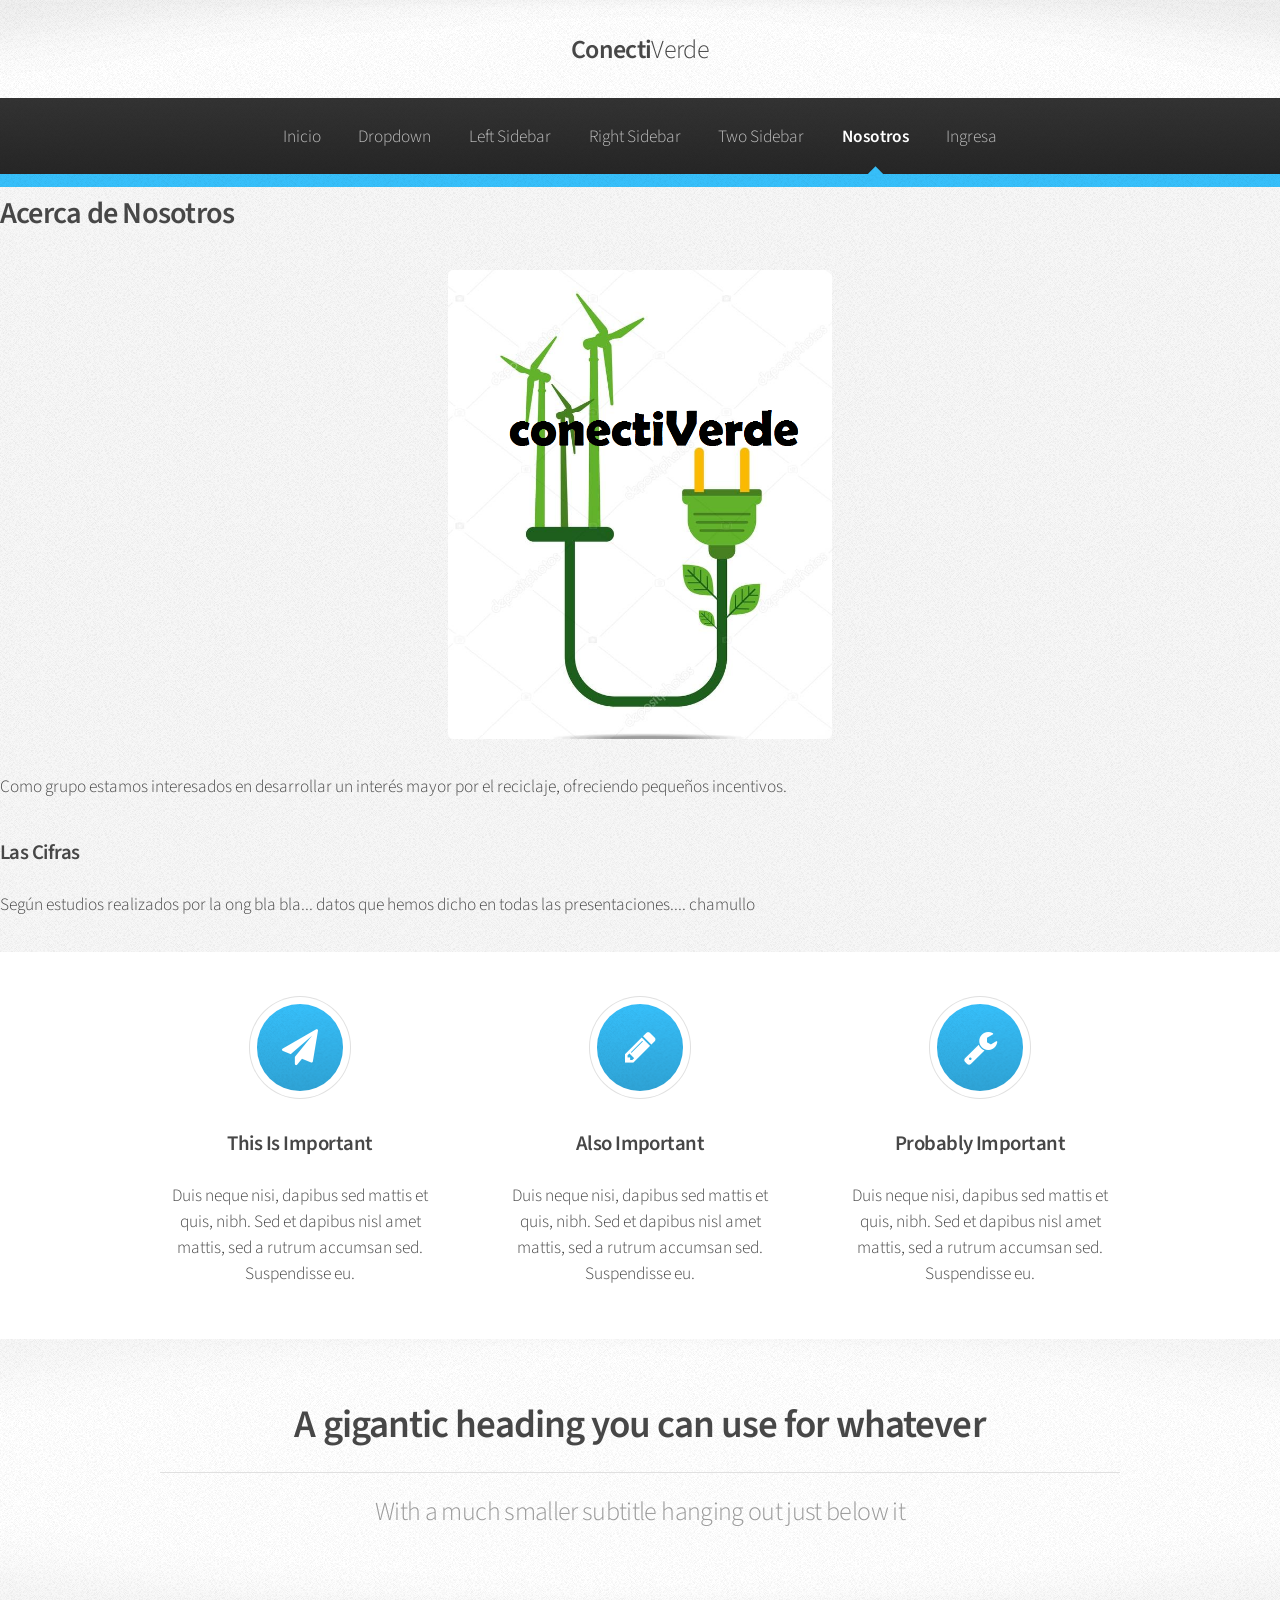
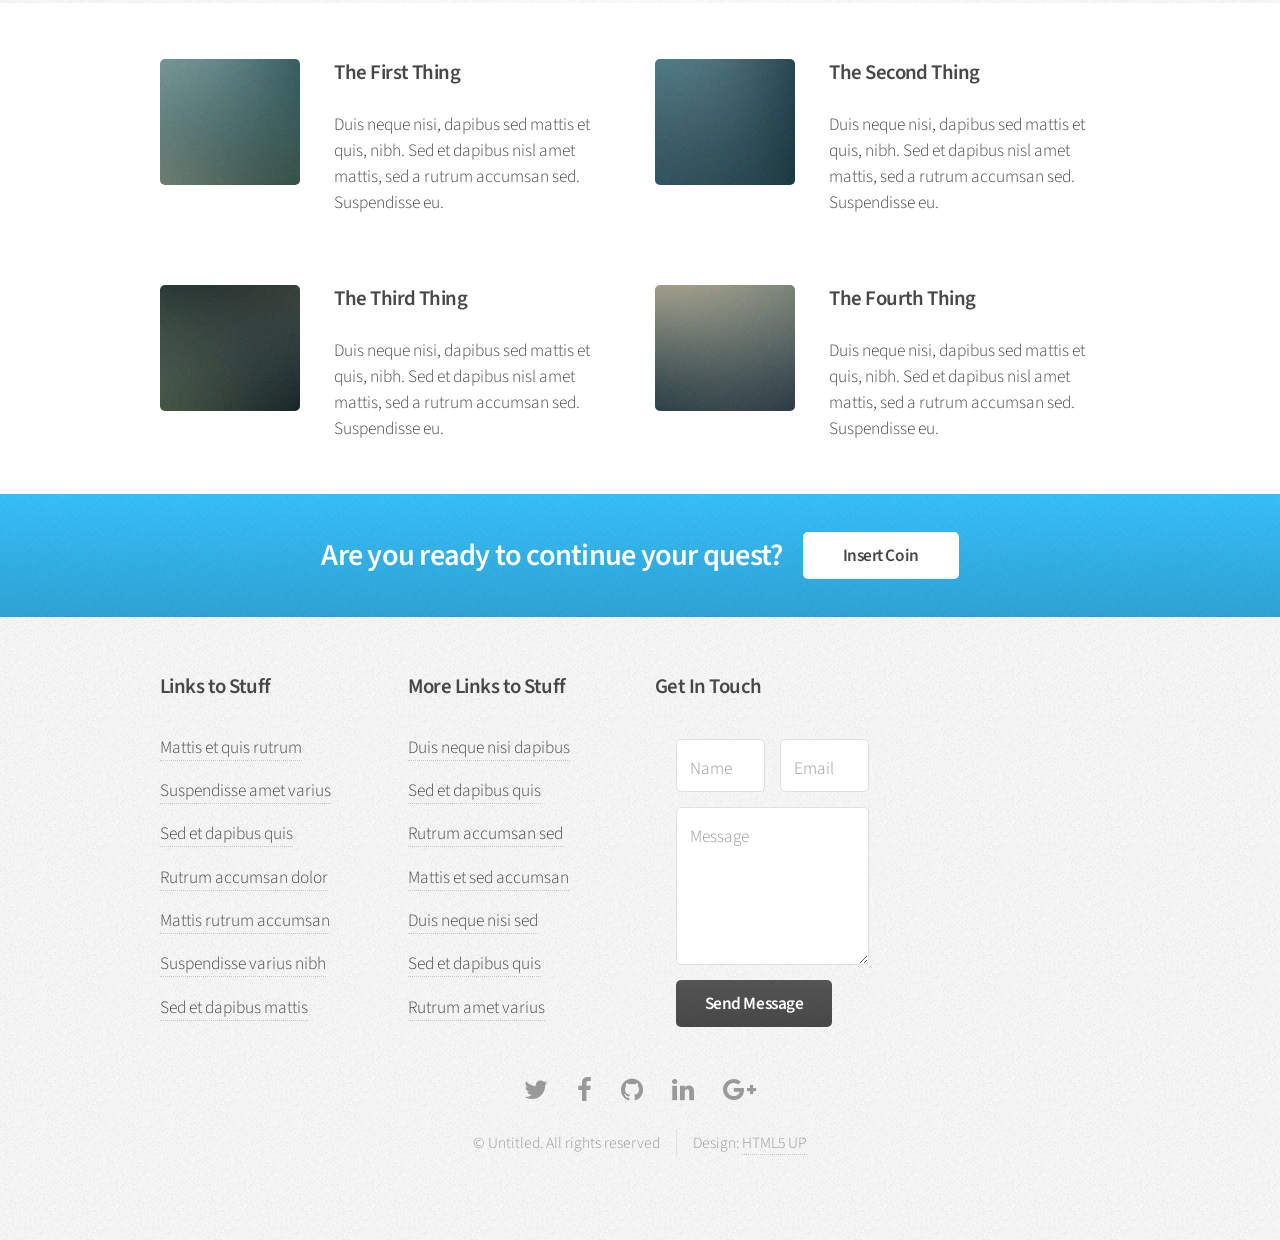
==== nosotros.html @ 7b594eb7 "pagina nosotros se creo pagina nosotros, falta llenar con algo de chamullo" ====
<!DOCTYPE HTML>
<!--
	Arcana by HTML5 UP
	html5up.net | @ajlkn
	Free for personal and commercial use under the CCA 3.0 license (html5up.net/license)
-->
<html>
	<head>
		<title>ConectiVerde</title>
		<meta charset="utf-8" />
		<meta name="viewport" content="width=device-width, initial-scale=1" />
		<!--[if lte IE 8]><script src="assets/js/ie/html5shiv.js"></script><![endif]-->
		<link rel="stylesheet" href="assets/css/main.css" />
		<!--[if lte IE 8]><link rel="stylesheet" href="assets/css/ie8.css" /><![endif]-->
		<!--[if lte IE 9]><link rel="stylesheet" href="assets/css/ie9.css" /><![endif]-->
	</head>
	<body>
		<div id="page-wrapper">

			<!-- Header -->
				<div id="header">

					<!-- Logo -->
						<h1><a href="index.html" id="logo">Conecti<em>Verde</em></a></h1>

					<!-- Nav -->
						<nav id="nav">
							<ul>
								<li><a href="index.html">Inicio</a></li>
								<li>
									<a href="#">Dropdown</a>
									<ul>
										<li><a href="#">Lorem dolor</a></li>
										<li><a href="#">Magna phasellus</a></li>
										<li><a href="#">Etiam sed tempus</a></li>
										<li>
											<a href="#">Submenu</a>
											<ul>
												<li><a href="#">Lorem dolor</a></li>
												<li><a href="#">Phasellus magna</a></li>
												<li><a href="#">Magna phasellus</a></li>
												<li><a href="#">Etiam nisl</a></li>
												<li><a href="#">Veroeros feugiat</a></li>
											</ul>
										</li>
										<li><a href="#">Veroeros feugiat</a></li>
									</ul>
								</li>
								<li><a href="left-sidebar.html">Left Sidebar</a></li>
								<li><a href="right-sidebar.html">Right Sidebar</a></li>
								<li><a href="two-sidebar.html">Two Sidebar</a></li>
								<li class="current"><a href="nosotros.html">Nosotros</a></li>
								<li><a href="registro_usuario.html">Ingresa</a></li>
							</ul>
						</nav>

				</div>




			<article>
					<header>
						<h2>Acerca de Nosotros</h2>
					</header>
					<center>
						<span class="image featured"><img src="images/conect.png" alt="" style="width:30%;height:30%;" /></span>
				  </center>
					<p>Como grupo estamos interesados en desarrollar un interés mayor por el
					reciclaje, ofreciendo pequeños incentivos.</p>

					<h3>Las Cifras</h3>
					<p>Según estudios realizados por la ong bla bla... datos que hemos dicho en todas las
					presentaciones.... chamullo</p>


				</article>




			<!-- Highlights -->
				<section class="wrapper style1">
					<div class="container">
						<div class="row 200%">
							<section class="4u 12u(narrower)">
								<div class="box highlight">
									<i class="icon major fa-paper-plane"></i>
									<h3>This Is Important</h3>
									<p>Duis neque nisi, dapibus sed mattis et quis, nibh. Sed et dapibus nisl amet mattis, sed a rutrum accumsan sed. Suspendisse eu.</p>
								</div>
							</section>
							<section class="4u 12u(narrower)">
								<div class="box highlight">
									<i class="icon major fa-pencil"></i>
									<h3>Also Important</h3>
									<p>Duis neque nisi, dapibus sed mattis et quis, nibh. Sed et dapibus nisl amet mattis, sed a rutrum accumsan sed. Suspendisse eu.</p>
								</div>
							</section>
							<section class="4u 12u(narrower)">
								<div class="box highlight">
									<i class="icon major fa-wrench"></i>
									<h3>Probably Important</h3>
									<p>Duis neque nisi, dapibus sed mattis et quis, nibh. Sed et dapibus nisl amet mattis, sed a rutrum accumsan sed. Suspendisse eu.</p>
								</div>
							</section>
						</div>
					</div>
				</section>

			<!-- Gigantic Heading -->
				<section class="wrapper style2">
					<div class="container">
						<header class="major">
							<h2>A gigantic heading you can use for whatever</h2>
							<p>With a much smaller subtitle hanging out just below it</p>
						</header>
					</div>
				</section>

			<!-- Posts -->
				<section class="wrapper style1">
					<div class="container">
						<div class="row">
							<section class="6u 12u(narrower)">
								<div class="box post">
									<a href="#" class="image left"><img src="images/pic01.jpg" alt="" /></a>
									<div class="inner">
										<h3>The First Thing</h3>
										<p>Duis neque nisi, dapibus sed mattis et quis, nibh. Sed et dapibus nisl amet mattis, sed a rutrum accumsan sed. Suspendisse eu.</p>
									</div>
								</div>
							</section>
							<section class="6u 12u(narrower)">
								<div class="box post">
									<a href="#" class="image left"><img src="images/pic02.jpg" alt="" /></a>
									<div class="inner">
										<h3>The Second Thing</h3>
										<p>Duis neque nisi, dapibus sed mattis et quis, nibh. Sed et dapibus nisl amet mattis, sed a rutrum accumsan sed. Suspendisse eu.</p>
									</div>
								</div>
							</section>
						</div>
						<div class="row">
							<section class="6u 12u(narrower)">
								<div class="box post">
									<a href="#" class="image left"><img src="images/pic03.jpg" alt="" /></a>
									<div class="inner">
										<h3>The Third Thing</h3>
										<p>Duis neque nisi, dapibus sed mattis et quis, nibh. Sed et dapibus nisl amet mattis, sed a rutrum accumsan sed. Suspendisse eu.</p>
									</div>
								</div>
							</section>
							<section class="6u 12u(narrower)">
								<div class="box post">
									<a href="#" class="image left"><img src="images/pic04.jpg" alt="" /></a>
									<div class="inner">
										<h3>The Fourth Thing</h3>
										<p>Duis neque nisi, dapibus sed mattis et quis, nibh. Sed et dapibus nisl amet mattis, sed a rutrum accumsan sed. Suspendisse eu.</p>
									</div>
								</div>
							</section>
						</div>
					</div>
				</section>

			<!-- CTA -->
				<section id="cta" class="wrapper style3">
					<div class="container">
						<header>
							<h2>Are you ready to continue your quest?</h2>
							<a href="#" class="button">Insert Coin</a>
						</header>
					</div>
				</section>

			<!-- Footer -->
				<div id="footer">
					<div class="container">
						<div class="row">
							<section class="3u 6u(narrower) 12u$(mobilep)">
								<h3>Links to Stuff</h3>
								<ul class="links">
									<li><a href="#">Mattis et quis rutrum</a></li>
									<li><a href="#">Suspendisse amet varius</a></li>
									<li><a href="#">Sed et dapibus quis</a></li>
									<li><a href="#">Rutrum accumsan dolor</a></li>
									<li><a href="#">Mattis rutrum accumsan</a></li>
									<li><a href="#">Suspendisse varius nibh</a></li>
									<li><a href="#">Sed et dapibus mattis</a></li>
								</ul>
							</section>
							<section class="3u 6u$(narrower) 12u$(mobilep)">
								<h3>More Links to Stuff</h3>
								<ul class="links">
									<li><a href="#">Duis neque nisi dapibus</a></li>
									<li><a href="#">Sed et dapibus quis</a></li>
									<li><a href="#">Rutrum accumsan sed</a></li>
									<li><a href="#">Mattis et sed accumsan</a></li>
									<li><a href="#">Duis neque nisi sed</a></li>
									<li><a href="#">Sed et dapibus quis</a></li>
									<li><a href="#">Rutrum amet varius</a></li>
								</ul>
							</section>
							<section class="6u 12u(narrower)">
								<h3>Get In Touch</h3>
								<form>
									<div class="row 50%">
										<div class="6u 12u(mobilep)">
											<input type="text" name="name" id="name" placeholder="Name" />
										</div>
										<div class="6u 12u(mobilep)">
											<input type="email" name="email" id="email" placeholder="Email" />
										</div>
									</div>
									<div class="row 50%">
										<div class="12u">
											<textarea name="message" id="message" placeholder="Message" rows="5"></textarea>
										</div>
									</div>
									<div class="row 50%">
										<div class="12u">
											<ul class="actions">
												<li><input type="submit" class="button alt" value="Send Message" /></li>
											</ul>
										</div>
									</div>
								</form>
							</section>
						</div>
					</div>

					<!-- Icons -->
						<ul class="icons">
							<li><a href="#" class="icon fa-twitter"><span class="label">Twitter</span></a></li>
							<li><a href="#" class="icon fa-facebook"><span class="label">Facebook</span></a></li>
							<li><a href="#" class="icon fa-github"><span class="label">GitHub</span></a></li>
							<li><a href="#" class="icon fa-linkedin"><span class="label">LinkedIn</span></a></li>
							<li><a href="#" class="icon fa-google-plus"><span class="label">Google+</span></a></li>
						</ul>

					<!-- Copyright -->
						<div class="copyright">
							<ul class="menu">
								<li>&copy; Untitled. All rights reserved</li><li>Design: <a href="http://html5up.net">HTML5 UP</a></li>
							</ul>
						</div>

				</div>

		</div>

		<!-- Scripts -->
			<script src="assets/js/jquery.min.js"></script>
			<script src="assets/js/jquery.dropotron.min.js"></script>
			<script src="assets/js/skel.min.js"></script>
			<script src="assets/js/util.js"></script>
			<!--[if lte IE 8]><script src="assets/js/ie/respond.min.js"></script><![endif]-->
			<script src="assets/js/main.js"></script>

	</body>
</html>
---- assets/css/main.css ----
@import url("font-awesome.min.css");
@import url("https://fonts.googleapis.com/css?family=Source+Sans+Pro:300,300italic,600,600italic");

/*
	Arcana by HTML5 UP
	html5up.net | @ajlkn
	Free for personal and commercial use under the CCA 3.0 license (html5up.net/license)
*/

/* Reset */

	html, body, div, span, applet, object, iframe, h1, h2, h3, h4, h5, h6, p, blockquote, pre, a, abbr, acronym, address, big, cite, code, del, dfn, em, img, ins, kbd, q, s, samp, small, strike, strong, sub, sup, tt, var, b, u, i, center, dl, dt, dd, ol, ul, li, fieldset, label, legend, table, caption, tbody, tfoot, thead, tr, th, td, article, aside, canvas, details, embed, figure, figcaption, footer, header, hgroup, menu, nav, output, ruby, section, summary, time, mark, audio, video {
		margin: 0;
		padding: 0;
		border: 0;
		font-size: 100%;
		font: inherit;
		vertical-align: baseline;
	}

	form{
		margin: 1px;
		padding: 12px 20px;
		width: 50%;
		display: inline-block;
		font-size: 18px;

		vertical-align: middle;


	}

	article, aside, details, figcaption, figure, footer, header, hgroup, menu, nav, section {
		display: block;
	}

	body {
		line-height: 1;
	}

	ol, ul {
		list-style: none;
	}

	blockquote, q {
		quotes: none;
	}

	blockquote:before, blockquote:after, q:before, q:after {
		content: '';
		content: none;
	}

	table {
		border-collapse: collapse;
		border-spacing: 0;
	}

	body {
		-webkit-text-size-adjust: none;
	}

/* Box Model */

	*, *:before, *:after {
		-moz-box-sizing: border-box;
		-webkit-box-sizing: border-box;
		box-sizing: border-box;
	}

/* Containers */

	.container {
		margin-left: auto;
		margin-right: auto;
	}

	.container.\31 25\25 {
		width: 100%;
		max-width: 1750px;
		min-width: 1400px;
	}

	.container.\37 5\25 {
		width: 1050px;
	}

	.container.\35 0\25 {
		width: 700px;
	}

	.container.\32 5\25 {
		width: 350px;
	}

	.container {
		width: 1400px;
	}

	@media screen and (max-width: 1680px) {

		.container.\31 25\25 {
			width: 100%;
			max-width: 1500px;
			min-width: 1200px;
		}

		.container.\37 5\25 {
			width: 900px;
		}

		.container.\35 0\25 {
			width: 600px;
		}

		.container.\32 5\25 {
			width: 300px;
		}

		.container {
			width: 1200px;
		}

	}

	@media screen and (max-width: 1280px) {

		.container.\31 25\25 {
			width: 100%;
			max-width: 1200px;
			min-width: 960px;
		}

		.container.\37 5\25 {
			width: 720px;
		}

		.container.\35 0\25 {
			width: 480px;
		}

		.container.\32 5\25 {
			width: 240px;
		}

		.container {
			width: 960px;
		}

	}

	@media screen and (max-width: 980px) {

		.container.\31 25\25 {
			width: 100%;
			max-width: 118.75%;
			min-width: 95%;
		}

		.container.\37 5\25 {
			width: 71.25%;
		}

		.container.\35 0\25 {
			width: 47.5%;
		}

		.container.\32 5\25 {
			width: 23.75%;
		}

		.container {
			width: 95%;
		}

	}

	@media screen and (max-width: 840px) {

		.container.\31 25\25 {
			width: 100%;
			max-width: 118.75%;
			min-width: 95%;
		}

		.container.\37 5\25 {
			width: 71.25%;
		}

		.container.\35 0\25 {
			width: 47.5%;
		}

		.container.\32 5\25 {
			width: 23.75%;
		}

		.container {
			width: 95% !important;
		}

	}

	@media screen and (max-width: 736px) {

		.container.\31 25\25 {
			width: 100%;
			max-width: 112.5%;
			min-width: 90%;
		}

		.container.\37 5\25 {
			width: 67.5%;
		}

		.container.\35 0\25 {
			width: 45%;
		}

		.container.\32 5\25 {
			width: 22.5%;
		}

		.container {
			width: 90% !important;
		}

	}

	@media screen and (max-width: 480px) {

		.container.\31 25\25 {
			width: 100%;
			max-width: 125%;
			min-width: 100%;
		}

		.container.\37 5\25 {
			width: 75%;
		}

		.container.\35 0\25 {
			width: 50%;
		}

		.container.\32 5\25 {
			width: 25%;
		}

		.container {
			width: 100% !important;
		}

	}

/* Grid */

	.row {
		border-bottom: solid 1px transparent;
		-moz-box-sizing: border-box;
		-webkit-box-sizing: border-box;
		box-sizing: border-box;
	}

	.row > * {
		float: left;
		-moz-box-sizing: border-box;
		-webkit-box-sizing: border-box;
		box-sizing: border-box;
	}

	.row:after, .row:before {
		content: '';
		display: block;
		clear: both;
		height: 0;
	}

	.row.uniform > * > :first-child {
		margin-top: 0;
	}

	.row.uniform > * > :last-child {
		margin-bottom: 0;
	}

	.row.\30 \25 > * {
		padding: 0px 0 0 0px;
	}

	.row.\30 \25 {
		margin: 0px 0 -1px 0px;
	}

	.row.uniform.\30 \25 > * {
		padding: 0px 0 0 0px;
	}

	.row.uniform.\30 \25 {
		margin: 0px 0 -1px 0px;
	}

	.row > * {
		padding: 50px 0 0 50px;
	}

	.row {
		margin: -50px 0 -1px -50px;
	}

	.row.uniform > * {
		padding: 50px 0 0 50px;
	}

	.row.uniform {
		margin: -50px 0 -1px -50px;
	}

	.row.\32 00\25 > * {
		padding: 100px 0 0 100px;
	}

	.row.\32 00\25 {
		margin: -100px 0 -1px -100px;
	}

	.row.uniform.\32 00\25 > * {
		padding: 100px 0 0 100px;
	}

	.row.uniform.\32 00\25 {
		margin: -100px 0 -1px -100px;
	}

	.row.\31 50\25 > * {
		padding: 75px 0 0 75px;
	}

	.row.\31 50\25 {
		margin: -75px 0 -1px -75px;
	}

	.row.uniform.\31 50\25 > * {
		padding: 75px 0 0 75px;
	}

	.row.uniform.\31 50\25 {
		margin: -75px 0 -1px -75px;
	}

	.row.\35 0\25 > * {
		padding: 25px 0 0 25px;
	}

	.row.\35 0\25 {
		margin: -25px 0 -1px -25px;
	}

	.row.uniform.\35 0\25 > * {
		padding: 25px 0 0 25px;
	}

	.row.uniform.\35 0\25 {
		margin: -25px 0 -1px -25px;
	}

	.row.\32 5\25 > * {
		padding: 12.5px 0 0 12.5px;
	}

	.row.\32 5\25 {
		margin: -12.5px 0 -1px -12.5px;
	}

	.row.uniform.\32 5\25 > * {
		padding: 12.5px 0 0 12.5px;
	}

	.row.uniform.\32 5\25 {
		margin: -12.5px 0 -1px -12.5px;
	}

	.\31 2u, .\31 2u\24 {
		width: 100%;
		clear: none;
		margin-left: 0;
	}

	.\31 1u, .\31 1u\24 {
		width: 91.6666666667%;
		clear: none;
		margin-left: 0;
	}

	.\31 0u, .\31 0u\24 {
		width: 83.3333333333%;
		clear: none;
		margin-left: 0;
	}

	.\39 u, .\39 u\24 {
		width: 75%;
		clear: none;
		margin-left: 0;
	}

	.\38 u, .\38 u\24 {
		width: 66.6666666667%;
		clear: none;
		margin-left: 0;
	}

	.\37 u, .\37 u\24 {
		width: 58.3333333333%;
		clear: none;
		margin-left: 0;
	}

	.\36 u, .\36 u\24 {
		width: 50%;
		clear: none;
		margin-left: 0;
	}

	.\35 u, .\35 u\24 {
		width: 41.6666666667%;
		clear: none;
		margin-left: 0;
	}

	.\34 u, .\34 u\24 {
		width: 33.3333333333%;
		clear: none;
		margin-left: 0;
	}

	.\33 u, .\33 u\24 {
		width: 25%;
		clear: none;
		margin-left: 0;
	}

	.\32 u, .\32 u\24 {
		width: 16.6666666667%;
		clear: none;
		margin-left: 0;
	}

	.\31 u, .\31 u\24 {
		width: 8.3333333333%;
		clear: none;
		margin-left: 0;
	}

	.\31 2u\24 + *,
	.\31 1u\24 + *,
	.\31 0u\24 + *,
	.\39 u\24 + *,
	.\38 u\24 + *,
	.\37 u\24 + *,
	.\36 u\24 + *,
	.\35 u\24 + *,
	.\34 u\24 + *,
	.\33 u\24 + *,
	.\32 u\24 + *,
	.\31 u\24 + * {
		clear: left;
	}

	.\-11u {
		margin-left: 91.66667%;
	}

	.\-10u {
		margin-left: 83.33333%;
	}

	.\-9u {
		margin-left: 75%;
	}

	.\-8u {
		margin-left: 66.66667%;
	}

	.\-7u {
		margin-left: 58.33333%;
	}

	.\-6u {
		margin-left: 50%;
	}

	.\-5u {
		margin-left: 41.66667%;
	}

	.\-4u {
		margin-left: 33.33333%;
	}

	.\-3u {
		margin-left: 25%;
	}

	.\-2u {
		margin-left: 16.66667%;
	}

	.\-1u {
		margin-left: 8.33333%;
	}

	@media screen and (max-width: 1680px) {

		.row > * {
			padding: 40px 0 0 40px;
		}

		.row {
			margin: -40px 0 -1px -40px;
		}

		.row.uniform > * {
			padding: 40px 0 0 40px;
		}

		.row.uniform {
			margin: -40px 0 -1px -40px;
		}

		.row.\32 00\25 > * {
			padding: 80px 0 0 80px;
		}

		.row.\32 00\25 {
			margin: -80px 0 -1px -80px;
		}

		.row.uniform.\32 00\25 > * {
			padding: 80px 0 0 80px;
		}

		.row.uniform.\32 00\25 {
			margin: -80px 0 -1px -80px;
		}

		.row.\31 50\25 > * {
			padding: 60px 0 0 60px;
		}

		.row.\31 50\25 {
			margin: -60px 0 -1px -60px;
		}

		.row.uniform.\31 50\25 > * {
			padding: 60px 0 0 60px;
		}

		.row.uniform.\31 50\25 {
			margin: -60px 0 -1px -60px;
		}

		.row.\35 0\25 > * {
			padding: 20px 0 0 20px;
		}

		.row.\35 0\25 {
			margin: -20px 0 -1px -20px;
		}

		.row.uniform.\35 0\25 > * {
			padding: 20px 0 0 20px;
		}

		.row.uniform.\35 0\25 {
			margin: -20px 0 -1px -20px;
		}

		.row.\32 5\25 > * {
			padding: 10px 0 0 10px;
		}

		.row.\32 5\25 {
			margin: -10px 0 -1px -10px;
		}

		.row.uniform.\32 5\25 > * {
			padding: 10px 0 0 10px;
		}

		.row.uniform.\32 5\25 {
			margin: -10px 0 -1px -10px;
		}

		.\31 2u\28wide\29, .\31 2u\24\28wide\29 {
			width: 100%;
			clear: none;
			margin-left: 0;
		}

		.\31 1u\28wide\29, .\31 1u\24\28wide\29 {
			width: 91.6666666667%;
			clear: none;
			margin-left: 0;
		}

		.\31 0u\28wide\29, .\31 0u\24\28wide\29 {
			width: 83.3333333333%;
			clear: none;
			margin-left: 0;
		}

		.\39 u\28wide\29, .\39 u\24\28wide\29 {
			width: 75%;
			clear: none;
			margin-left: 0;
		}

		.\38 u\28wide\29, .\38 u\24\28wide\29 {
			width: 66.6666666667%;
			clear: none;
			margin-left: 0;
		}

		.\37 u\28wide\29, .\37 u\24\28wide\29 {
			width: 58.3333333333%;
			clear: none;
			margin-left: 0;
		}

		.\36 u\28wide\29, .\36 u\24\28wide\29 {
			width: 50%;
			clear: none;
			margin-left: 0;
		}

		.\35 u\28wide\29, .\35 u\24\28wide\29 {
			width: 41.6666666667%;
			clear: none;
			margin-left: 0;
		}

		.\34 u\28wide\29, .\34 u\24\28wide\29 {
			width: 33.3333333333%;
			clear: none;
			margin-left: 0;
		}

		.\33 u\28wide\29, .\33 u\24\28wide\29 {
			width: 25%;
			clear: none;
			margin-left: 0;
		}

		.\32 u\28wide\29, .\32 u\24\28wide\29 {
			width: 16.6666666667%;
			clear: none;
			margin-left: 0;
		}

		.\31 u\28wide\29, .\31 u\24\28wide\29 {
			width: 8.3333333333%;
			clear: none;
			margin-left: 0;
		}

		.\31 2u\24\28wide\29 + *,
		.\31 1u\24\28wide\29 + *,
		.\31 0u\24\28wide\29 + *,
		.\39 u\24\28wide\29 + *,
		.\38 u\24\28wide\29 + *,
		.\37 u\24\28wide\29 + *,
		.\36 u\24\28wide\29 + *,
		.\35 u\24\28wide\29 + *,
		.\34 u\24\28wide\29 + *,
		.\33 u\24\28wide\29 + *,
		.\32 u\24\28wide\29 + *,
		.\31 u\24\28wide\29 + * {
			clear: left;
		}

		.\-11u\28wide\29 {
			margin-left: 91.66667%;
		}

		.\-10u\28wide\29 {
			margin-left: 83.33333%;
		}

		.\-9u\28wide\29 {
			margin-left: 75%;
		}

		.\-8u\28wide\29 {
			margin-left: 66.66667%;
		}

		.\-7u\28wide\29 {
			margin-left: 58.33333%;
		}

		.\-6u\28wide\29 {
			margin-left: 50%;
		}

		.\-5u\28wide\29 {
			margin-left: 41.66667%;
		}

		.\-4u\28wide\29 {
			margin-left: 33.33333%;
		}

		.\-3u\28wide\29 {
			margin-left: 25%;
		}

		.\-2u\28wide\29 {
			margin-left: 16.66667%;
		}

		.\-1u\28wide\29 {
			margin-left: 8.33333%;
		}

	}

	@media screen and (max-width: 1280px) {

		.row > * {
			padding: 30px 0 0 30px;
		}

		.row {
			margin: -30px 0 -1px -30px;
		}

		.row.uniform > * {
			padding: 30px 0 0 30px;
		}

		.row.uniform {
			margin: -30px 0 -1px -30px;
		}

		.row.\32 00\25 > * {
			padding: 60px 0 0 60px;
		}

		.row.\32 00\25 {
			margin: -60px 0 -1px -60px;
		}

		.row.uniform.\32 00\25 > * {
			padding: 60px 0 0 60px;
		}

		.row.uniform.\32 00\25 {
			margin: -60px 0 -1px -60px;
		}

		.row.\31 50\25 > * {
			padding: 45px 0 0 45px;
		}

		.row.\31 50\25 {
			margin: -45px 0 -1px -45px;
		}

		.row.uniform.\31 50\25 > * {
			padding: 45px 0 0 45px;
		}

		.row.uniform.\31 50\25 {
			margin: -45px 0 -1px -45px;
		}

		.row.\35 0\25 > * {
			padding: 15px 0 0 15px;
		}

		.row.\35 0\25 {
			margin: -15px 0 -1px -15px;
		}

		.row.uniform.\35 0\25 > * {
			padding: 15px 0 0 15px;
		}

		.row.uniform.\35 0\25 {
			margin: -15px 0 -1px -15px;
		}

		.row.\32 5\25 > * {
			padding: 7.5px 0 0 7.5px;
		}

		.row.\32 5\25 {
			margin: -7.5px 0 -1px -7.5px;
		}

		.row.uniform.\32 5\25 > * {
			padding: 7.5px 0 0 7.5px;
		}

		.row.uniform.\32 5\25 {
			margin: -7.5px 0 -1px -7.5px;
		}

		.\31 2u\28normal\29, .\31 2u\24\28normal\29 {
			width: 100%;
			clear: none;
			margin-left: 0;
		}

		.\31 1u\28normal\29, .\31 1u\24\28normal\29 {
			width: 91.6666666667%;
			clear: none;
			margin-left: 0;
		}

		.\31 0u\28normal\29, .\31 0u\24\28normal\29 {
			width: 83.3333333333%;
			clear: none;
			margin-left: 0;
		}

		.\39 u\28normal\29, .\39 u\24\28normal\29 {
			width: 75%;
			clear: none;
			margin-left: 0;
		}

		.\38 u\28normal\29, .\38 u\24\28normal\29 {
			width: 66.6666666667%;
			clear: none;
			margin-left: 0;
		}

		.\37 u\28normal\29, .\37 u\24\28normal\29 {
			width: 58.3333333333%;
			clear: none;
			margin-left: 0;
		}

		.\36 u\28normal\29, .\36 u\24\28normal\29 {
			width: 50%;
			clear: none;
			margin-left: 0;
		}

		.\35 u\28normal\29, .\35 u\24\28normal\29 {
			width: 41.6666666667%;
			clear: none;
			margin-left: 0;
		}

		.\34 u\28normal\29, .\34 u\24\28normal\29 {
			width: 33.3333333333%;
			clear: none;
			margin-left: 0;
		}

		.\33 u\28normal\29, .\33 u\24\28normal\29 {
			width: 25%;
			clear: none;
			margin-left: 0;
		}

		.\32 u\28normal\29, .\32 u\24\28normal\29 {
			width: 16.6666666667%;
			clear: none;
			margin-left: 0;
		}

		.\31 u\28normal\29, .\31 u\24\28normal\29 {
			width: 8.3333333333%;
			clear: none;
			margin-left: 0;
		}

		.\31 2u\24\28normal\29 + *,
		.\31 1u\24\28normal\29 + *,
		.\31 0u\24\28normal\29 + *,
		.\39 u\24\28normal\29 + *,
		.\38 u\24\28normal\29 + *,
		.\37 u\24\28normal\29 + *,
		.\36 u\24\28normal\29 + *,
		.\35 u\24\28normal\29 + *,
		.\34 u\24\28normal\29 + *,
		.\33 u\24\28normal\29 + *,
		.\32 u\24\28normal\29 + *,
		.\31 u\24\28normal\29 + * {
			clear: left;
		}

		.\-11u\28normal\29 {
			margin-left: 91.66667%;
		}

		.\-10u\28normal\29 {
			margin-left: 83.33333%;
		}

		.\-9u\28normal\29 {
			margin-left: 75%;
		}

		.\-8u\28normal\29 {
			margin-left: 66.66667%;
		}

		.\-7u\28normal\29 {
			margin-left: 58.33333%;
		}

		.\-6u\28normal\29 {
			margin-left: 50%;
		}

		.\-5u\28normal\29 {
			margin-left: 41.66667%;
		}

		.\-4u\28normal\29 {
			margin-left: 33.33333%;
		}

		.\-3u\28normal\29 {
			margin-left: 25%;
		}

		.\-2u\28normal\29 {
			margin-left: 16.66667%;
		}

		.\-1u\28normal\29 {
			margin-left: 8.33333%;
		}

	}

	@media screen and (max-width: 980px) {

		.row > * {
			padding: 30px 0 0 30px;
		}

		.row {
			margin: -30px 0 -1px -30px;
		}

		.row.uniform > * {
			padding: 30px 0 0 30px;
		}

		.row.uniform {
			margin: -30px 0 -1px -30px;
		}

		.row.\32 00\25 > * {
			padding: 60px 0 0 60px;
		}

		.row.\32 00\25 {
			margin: -60px 0 -1px -60px;
		}

		.row.uniform.\32 00\25 > * {
			padding: 60px 0 0 60px;
		}

		.row.uniform.\32 00\25 {
			margin: -60px 0 -1px -60px;
		}

		.row.\31 50\25 > * {
			padding: 45px 0 0 45px;
		}

		.row.\31 50\25 {
			margin: -45px 0 -1px -45px;
		}

		.row.uniform.\31 50\25 > * {
			padding: 45px 0 0 45px;
		}

		.row.uniform.\31 50\25 {
			margin: -45px 0 -1px -45px;
		}

		.row.\35 0\25 > * {
			padding: 15px 0 0 15px;
		}

		.row.\35 0\25 {
			margin: -15px 0 -1px -15px;
		}

		.row.uniform.\35 0\25 > * {
			padding: 15px 0 0 15px;
		}

		.row.uniform.\35 0\25 {
			margin: -15px 0 -1px -15px;
		}

		.row.\32 5\25 > * {
			padding: 7.5px 0 0 7.5px;
		}

		.row.\32 5\25 {
			margin: -7.5px 0 -1px -7.5px;
		}

		.row.uniform.\32 5\25 > * {
			padding: 7.5px 0 0 7.5px;
		}

		.row.uniform.\32 5\25 {
			margin: -7.5px 0 -1px -7.5px;
		}

		.\31 2u\28narrow\29, .\31 2u\24\28narrow\29 {
			width: 100%;
			clear: none;
			margin-left: 0;
		}

		.\31 1u\28narrow\29, .\31 1u\24\28narrow\29 {
			width: 91.6666666667%;
			clear: none;
			margin-left: 0;
		}

		.\31 0u\28narrow\29, .\31 0u\24\28narrow\29 {
			width: 83.3333333333%;
			clear: none;
			margin-left: 0;
		}

		.\39 u\28narrow\29, .\39 u\24\28narrow\29 {
			width: 75%;
			clear: none;
			margin-left: 0;
		}

		.\38 u\28narrow\29, .\38 u\24\28narrow\29 {
			width: 66.6666666667%;
			clear: none;
			margin-left: 0;
		}

		.\37 u\28narrow\29, .\37 u\24\28narrow\29 {
			width: 58.3333333333%;
			clear: none;
			margin-left: 0;
		}

		.\36 u\28narrow\29, .\36 u\24\28narrow\29 {
			width: 50%;
			clear: none;
			margin-left: 0;
		}

		.\35 u\28narrow\29, .\35 u\24\28narrow\29 {
			width: 41.6666666667%;
			clear: none;
			margin-left: 0;
		}

		.\34 u\28narrow\29, .\34 u\24\28narrow\29 {
			width: 33.3333333333%;
			clear: none;
			margin-left: 0;
		}

		.\33 u\28narrow\29, .\33 u\24\28narrow\29 {
			width: 25%;
			clear: none;
			margin-left: 0;
		}

		.\32 u\28narrow\29, .\32 u\24\28narrow\29 {
			width: 16.6666666667%;
			clear: none;
			margin-left: 0;
		}

		.\31 u\28narrow\29, .\31 u\24\28narrow\29 {
			width: 8.3333333333%;
			clear: none;
			margin-left: 0;
		}

		.\31 2u\24\28narrow\29 + *,
		.\31 1u\24\28narrow\29 + *,
		.\31 0u\24\28narrow\29 + *,
		.\39 u\24\28narrow\29 + *,
		.\38 u\24\28narrow\29 + *,
		.\37 u\24\28narrow\29 + *,
		.\36 u\24\28narrow\29 + *,
		.\35 u\24\28narrow\29 + *,
		.\34 u\24\28narrow\29 + *,
		.\33 u\24\28narrow\29 + *,
		.\32 u\24\28narrow\29 + *,
		.\31 u\24\28narrow\29 + * {
			clear: left;
		}

		.\-11u\28narrow\29 {
			margin-left: 91.66667%;
		}

		.\-10u\28narrow\29 {
			margin-left: 83.33333%;
		}

		.\-9u\28narrow\29 {
			margin-left: 75%;
		}

		.\-8u\28narrow\29 {
			margin-left: 66.66667%;
		}

		.\-7u\28narrow\29 {
			margin-left: 58.33333%;
		}

		.\-6u\28narrow\29 {
			margin-left: 50%;
		}

		.\-5u\28narrow\29 {
			margin-left: 41.66667%;
		}

		.\-4u\28narrow\29 {
			margin-left: 33.33333%;
		}

		.\-3u\28narrow\29 {
			margin-left: 25%;
		}

		.\-2u\28narrow\29 {
			margin-left: 16.66667%;
		}

		.\-1u\28narrow\29 {
			margin-left: 8.33333%;
		}

	}

	@media screen and (max-width: 840px) {

		.row > * {
			padding: 30px 0 0 30px;
		}

		.row {
			margin: -30px 0 -1px -30px;
		}

		.row.uniform > * {
			padding: 30px 0 0 30px;
		}

		.row.uniform {
			margin: -30px 0 -1px -30px;
		}

		.row.\32 00\25 > * {
			padding: 60px 0 0 60px;
		}

		.row.\32 00\25 {
			margin: -60px 0 -1px -60px;
		}

		.row.uniform.\32 00\25 > * {
			padding: 60px 0 0 60px;
		}

		.row.uniform.\32 00\25 {
			margin: -60px 0 -1px -60px;
		}

		.row.\31 50\25 > * {
			padding: 45px 0 0 45px;
		}

		.row.\31 50\25 {
			margin: -45px 0 -1px -45px;
		}

		.row.uniform.\31 50\25 > * {
			padding: 45px 0 0 45px;
		}

		.row.uniform.\31 50\25 {
			margin: -45px 0 -1px -45px;
		}

		.row.\35 0\25 > * {
			padding: 15px 0 0 15px;
		}

		.row.\35 0\25 {
			margin: -15px 0 -1px -15px;
		}

		.row.uniform.\35 0\25 > * {
			padding: 15px 0 0 15px;
		}

		.row.uniform.\35 0\25 {
			margin: -15px 0 -1px -15px;
		}

		.row.\32 5\25 > * {
			padding: 7.5px 0 0 7.5px;
		}

		.row.\32 5\25 {
			margin: -7.5px 0 -1px -7.5px;
		}

		.row.uniform.\32 5\25 > * {
			padding: 7.5px 0 0 7.5px;
		}

		.row.uniform.\32 5\25 {
			margin: -7.5px 0 -1px -7.5px;
		}

		.\31 2u\28narrower\29, .\31 2u\24\28narrower\29 {
			width: 100%;
			clear: none;
			margin-left: 0;
		}

		.\31 1u\28narrower\29, .\31 1u\24\28narrower\29 {
			width: 91.6666666667%;
			clear: none;
			margin-left: 0;
		}

		.\31 0u\28narrower\29, .\31 0u\24\28narrower\29 {
			width: 83.3333333333%;
			clear: none;
			margin-left: 0;
		}

		.\39 u\28narrower\29, .\39 u\24\28narrower\29 {
			width: 75%;
			clear: none;
			margin-left: 0;
		}

		.\38 u\28narrower\29, .\38 u\24\28narrower\29 {
			width: 66.6666666667%;
			clear: none;
			margin-left: 0;
		}

		.\37 u\28narrower\29, .\37 u\24\28narrower\29 {
			width: 58.3333333333%;
			clear: none;
			margin-left: 0;
		}

		.\36 u\28narrower\29, .\36 u\24\28narrower\29 {
			width: 50%;
			clear: none;
			margin-left: 0;
		}

		.\35 u\28narrower\29, .\35 u\24\28narrower\29 {
			width: 41.6666666667%;
			clear: none;
			margin-left: 0;
		}

		.\34 u\28narrower\29, .\34 u\24\28narrower\29 {
			width: 33.3333333333%;
			clear: none;
			margin-left: 0;
		}

		.\33 u\28narrower\29, .\33 u\24\28narrower\29 {
			width: 25%;
			clear: none;
			margin-left: 0;
		}

		.\32 u\28narrower\29, .\32 u\24\28narrower\29 {
			width: 16.6666666667%;
			clear: none;
			margin-left: 0;
		}

		.\31 u\28narrower\29, .\31 u\24\28narrower\29 {
			width: 8.3333333333%;
			clear: none;
			margin-left: 0;
		}

		.\31 2u\24\28narrower\29 + *,
		.\31 1u\24\28narrower\29 + *,
		.\31 0u\24\28narrower\29 + *,
		.\39 u\24\28narrower\29 + *,
		.\38 u\24\28narrower\29 + *,
		.\37 u\24\28narrower\29 + *,
		.\36 u\24\28narrower\29 + *,
		.\35 u\24\28narrower\29 + *,
		.\34 u\24\28narrower\29 + *,
		.\33 u\24\28narrower\29 + *,
		.\32 u\24\28narrower\29 + *,
		.\31 u\24\28narrower\29 + * {
			clear: left;
		}

		.\-11u\28narrower\29 {
			margin-left: 91.66667%;
		}

		.\-10u\28narrower\29 {
			margin-left: 83.33333%;
		}

		.\-9u\28narrower\29 {
			margin-left: 75%;
		}

		.\-8u\28narrower\29 {
			margin-left: 66.66667%;
		}

		.\-7u\28narrower\29 {
			margin-left: 58.33333%;
		}

		.\-6u\28narrower\29 {
			margin-left: 50%;
		}

		.\-5u\28narrower\29 {
			margin-left: 41.66667%;
		}

		.\-4u\28narrower\29 {
			margin-left: 33.33333%;
		}

		.\-3u\28narrower\29 {
			margin-left: 25%;
		}

		.\-2u\28narrower\29 {
			margin-left: 16.66667%;
		}

		.\-1u\28narrower\29 {
			margin-left: 8.33333%;
		}

	}

	@media screen and (max-width: 736px) {

		.row > * {
			padding: 20px 0 0 20px;
		}

		.row {
			margin: -20px 0 -1px -20px;
		}

		.row.uniform > * {
			padding: 20px 0 0 20px;
		}

		.row.uniform {
			margin: -20px 0 -1px -20px;
		}

		.row.\32 00\25 > * {
			padding: 40px 0 0 40px;
		}

		.row.\32 00\25 {
			margin: -40px 0 -1px -40px;
		}

		.row.uniform.\32 00\25 > * {
			padding: 40px 0 0 40px;
		}

		.row.uniform.\32 00\25 {
			margin: -40px 0 -1px -40px;
		}

		.row.\31 50\25 > * {
			padding: 30px 0 0 30px;
		}

		.row.\31 50\25 {
			margin: -30px 0 -1px -30px;
		}

		.row.uniform.\31 50\25 > * {
			padding: 30px 0 0 30px;
		}

		.row.uniform.\31 50\25 {
			margin: -30px 0 -1px -30px;
		}

		.row.\35 0\25 > * {
			padding: 10px 0 0 10px;
		}

		.row.\35 0\25 {
			margin: -10px 0 -1px -10px;
		}

		.row.uniform.\35 0\25 > * {
			padding: 10px 0 0 10px;
		}

		.row.uniform.\35 0\25 {
			margin: -10px 0 -1px -10px;
		}

		.row.\32 5\25 > * {
			padding: 5px 0 0 5px;
		}

		.row.\32 5\25 {
			margin: -5px 0 -1px -5px;
		}

		.row.uniform.\32 5\25 > * {
			padding: 5px 0 0 5px;
		}

		.row.uniform.\32 5\25 {
			margin: -5px 0 -1px -5px;
		}

		.\31 2u\28mobile\29, .\31 2u\24\28mobile\29 {
			width: 100%;
			clear: none;
			margin-left: 0;
		}

		.\31 1u\28mobile\29, .\31 1u\24\28mobile\29 {
			width: 91.6666666667%;
			clear: none;
			margin-left: 0;
		}

		.\31 0u\28mobile\29, .\31 0u\24\28mobile\29 {
			width: 83.3333333333%;
			clear: none;
			margin-left: 0;
		}

		.\39 u\28mobile\29, .\39 u\24\28mobile\29 {
			width: 75%;
			clear: none;
			margin-left: 0;
		}

		.\38 u\28mobile\29, .\38 u\24\28mobile\29 {
			width: 66.6666666667%;
			clear: none;
			margin-left: 0;
		}

		.\37 u\28mobile\29, .\37 u\24\28mobile\29 {
			width: 58.3333333333%;
			clear: none;
			margin-left: 0;
		}

		.\36 u\28mobile\29, .\36 u\24\28mobile\29 {
			width: 50%;
			clear: none;
			margin-left: 0;
		}

		.\35 u\28mobile\29, .\35 u\24\28mobile\29 {
			width: 41.6666666667%;
			clear: none;
			margin-left: 0;
		}

		.\34 u\28mobile\29, .\34 u\24\28mobile\29 {
			width: 33.3333333333%;
			clear: none;
			margin-left: 0;
		}

		.\33 u\28mobile\29, .\33 u\24\28mobile\29 {
			width: 25%;
			clear: none;
			margin-left: 0;
		}

		.\32 u\28mobile\29, .\32 u\24\28mobile\29 {
			width: 16.6666666667%;
			clear: none;
			margin-left: 0;
		}

		.\31 u\28mobile\29, .\31 u\24\28mobile\29 {
			width: 8.3333333333%;
			clear: none;
			margin-left: 0;
		}

		.\31 2u\24\28mobile\29 + *,
		.\31 1u\24\28mobile\29 + *,
		.\31 0u\24\28mobile\29 + *,
		.\39 u\24\28mobile\29 + *,
		.\38 u\24\28mobile\29 + *,
		.\37 u\24\28mobile\29 + *,
		.\36 u\24\28mobile\29 + *,
		.\35 u\24\28mobile\29 + *,
		.\34 u\24\28mobile\29 + *,
		.\33 u\24\28mobile\29 + *,
		.\32 u\24\28mobile\29 + *,
		.\31 u\24\28mobile\29 + * {
			clear: left;
		}

		.\-11u\28mobile\29 {
			margin-left: 91.66667%;
		}

		.\-10u\28mobile\29 {
			margin-left: 83.33333%;
		}

		.\-9u\28mobile\29 {
			margin-left: 75%;
		}

		.\-8u\28mobile\29 {
			margin-left: 66.66667%;
		}

		.\-7u\28mobile\29 {
			margin-left: 58.33333%;
		}

		.\-6u\28mobile\29 {
			margin-left: 50%;
		}

		.\-5u\28mobile\29 {
			margin-left: 41.66667%;
		}

		.\-4u\28mobile\29 {
			margin-left: 33.33333%;
		}

		.\-3u\28mobile\29 {
			margin-left: 25%;
		}

		.\-2u\28mobile\29 {
			margin-left: 16.66667%;
		}

		.\-1u\28mobile\29 {
			margin-left: 8.33333%;
		}

	}

	@media screen and (max-width: 480px) {

		.row > * {
			padding: 20px 0 0 20px;
		}

		.row {
			margin: -20px 0 -1px -20px;
		}

		.row.uniform > * {
			padding: 20px 0 0 20px;
		}

		.row.uniform {
			margin: -20px 0 -1px -20px;
		}

		.row.\32 00\25 > * {
			padding: 40px 0 0 40px;
		}

		.row.\32 00\25 {
			margin: -40px 0 -1px -40px;
		}

		.row.uniform.\32 00\25 > * {
			padding: 40px 0 0 40px;
		}

		.row.uniform.\32 00\25 {
			margin: -40px 0 -1px -40px;
		}

		.row.\31 50\25 > * {
			padding: 30px 0 0 30px;
		}

		.row.\31 50\25 {
			margin: -30px 0 -1px -30px;
		}

		.row.uniform.\31 50\25 > * {
			padding: 30px 0 0 30px;
		}

		.row.uniform.\31 50\25 {
			margin: -30px 0 -1px -30px;
		}

		.row.\35 0\25 > * {
			padding: 10px 0 0 10px;
		}

		.row.\35 0\25 {
			margin: -10px 0 -1px -10px;
		}

		.row.uniform.\35 0\25 > * {
			padding: 10px 0 0 10px;
		}

		.row.uniform.\35 0\25 {
			margin: -10px 0 -1px -10px;
		}

		.row.\32 5\25 > * {
			padding: 5px 0 0 5px;
		}

		.row.\32 5\25 {
			margin: -5px 0 -1px -5px;
		}

		.row.uniform.\32 5\25 > * {
			padding: 5px 0 0 5px;
		}

		.row.uniform.\32 5\25 {
			margin: -5px 0 -1px -5px;
		}

		.\31 2u\28mobilep\29, .\31 2u\24\28mobilep\29 {
			width: 100%;
			clear: none;
			margin-left: 0;
		}

		.\31 1u\28mobilep\29, .\31 1u\24\28mobilep\29 {
			width: 91.6666666667%;
			clear: none;
			margin-left: 0;
		}

		.\31 0u\28mobilep\29, .\31 0u\24\28mobilep\29 {
			width: 83.3333333333%;
			clear: none;
			margin-left: 0;
		}

		.\39 u\28mobilep\29, .\39 u\24\28mobilep\29 {
			width: 75%;
			clear: none;
			margin-left: 0;
		}

		.\38 u\28mobilep\29, .\38 u\24\28mobilep\29 {
			width: 66.6666666667%;
			clear: none;
			margin-left: 0;
		}

		.\37 u\28mobilep\29, .\37 u\24\28mobilep\29 {
			width: 58.3333333333%;
			clear: none;
			margin-left: 0;
		}

		.\36 u\28mobilep\29, .\36 u\24\28mobilep\29 {
			width: 50%;
			clear: none;
			margin-left: 0;
		}

		.\35 u\28mobilep\29, .\35 u\24\28mobilep\29 {
			width: 41.6666666667%;
			clear: none;
			margin-left: 0;
		}

		.\34 u\28mobilep\29, .\34 u\24\28mobilep\29 {
			width: 33.3333333333%;
			clear: none;
			margin-left: 0;
		}

		.\33 u\28mobilep\29, .\33 u\24\28mobilep\29 {
			width: 25%;
			clear: none;
			margin-left: 0;
		}

		.\32 u\28mobilep\29, .\32 u\24\28mobilep\29 {
			width: 16.6666666667%;
			clear: none;
			margin-left: 0;
		}

		.\31 u\28mobilep\29, .\31 u\24\28mobilep\29 {
			width: 8.3333333333%;
			clear: none;
			margin-left: 0;
		}

		.\31 2u\24\28mobilep\29 + *,
		.\31 1u\24\28mobilep\29 + *,
		.\31 0u\24\28mobilep\29 + *,
		.\39 u\24\28mobilep\29 + *,
		.\38 u\24\28mobilep\29 + *,
		.\37 u\24\28mobilep\29 + *,
		.\36 u\24\28mobilep\29 + *,
		.\35 u\24\28mobilep\29 + *,
		.\34 u\24\28mobilep\29 + *,
		.\33 u\24\28mobilep\29 + *,
		.\32 u\24\28mobilep\29 + *,
		.\31 u\24\28mobilep\29 + * {
			clear: left;
		}

		.\-11u\28mobilep\29 {
			margin-left: 91.66667%;
		}

		.\-10u\28mobilep\29 {
			margin-left: 83.33333%;
		}

		.\-9u\28mobilep\29 {
			margin-left: 75%;
		}

		.\-8u\28mobilep\29 {
			margin-left: 66.66667%;
		}

		.\-7u\28mobilep\29 {
			margin-left: 58.33333%;
		}

		.\-6u\28mobilep\29 {
			margin-left: 50%;
		}

		.\-5u\28mobilep\29 {
			margin-left: 41.66667%;
		}

		.\-4u\28mobilep\29 {
			margin-left: 33.33333%;
		}

		.\-3u\28mobilep\29 {
			margin-left: 25%;
		}

		.\-2u\28mobilep\29 {
			margin-left: 16.66667%;
		}

		.\-1u\28mobilep\29 {
			margin-left: 8.33333%;
		}

	}

/* Basic */

	body {
		background: #f7f7f7 url("images/bg01.png");
	}

		body.is-loading * {
			-moz-transition: none !important;
			-webkit-transition: none !important;
			-ms-transition: none !important;
			transition: none !important;
			-moz-animation: none !important;
			-webkit-animation: none !important;
			-ms-animation: none !important;
			animation: none !important;
		}

	body, input, select, textarea {
		color: #474747;
		font-family: 'Source Sans Pro', sans-serif;
		font-size: 16pt;
		font-weight: 300;
		line-height: 1.65em;
	}

	a {
		-moz-transition: color 0.2s ease-in-out, border-color 0.2s ease-in-out, opacity 0.2s ease-in-out;
		-webkit-transition: color 0.2s ease-in-out, border-color 0.2s ease-in-out, opacity 0.2s ease-in-out;
		-ms-transition: color 0.2s ease-in-out, border-color 0.2s ease-in-out, opacity 0.2s ease-in-out;
		transition: color 0.2s ease-in-out, border-color 0.2s ease-in-out, opacity 0.2s ease-in-out;
		color: #37c0fb;
		text-decoration: none;
		border-bottom: dotted 1px;
	}

		a:hover {
			color: #37c0fb;
			border-bottom-color: transparent;
		}

	strong, b {
		font-weight: 600;
	}

	em, i {
		font-style: italic;
	}

	p, ul, ol, dl, table, blockquote {
		margin: 0 0 2em 0;
	}

	h1, h2, h3, h4, h5, h6 {
		color: inherit;
		font-weight: 600;
		line-height: 1.75em;
		margin-bottom: 1em;
	}

		h1 a, h2 a, h3 a, h4 a, h5 a, h6 a {
			color: inherit;
			text-decoration: none;
		}

		h1 em, h2 em, h3 em, h4 em, h5 em, h6 em {
			font-style: normal;
			font-weight: 300;
		}

	h2 {
		font-size: 1.75em;
		letter-spacing: -0.025em;
	}

	h3 {
		font-size: 1.2em;
		letter-spacing: -0.025em;
	}

	sub {
		font-size: 0.8em;
		position: relative;
		top: 0.5em;
	}

	sup {
		font-size: 0.8em;
		position: relative;
		top: -0.5em;
	}

	hr {
		border-top: solid 1px #e0e0e0;
		border: 0;
		margin-bottom: 1.5em;
	}

	blockquote {
		border-left: solid 0.5em #e0e0e0;
		font-style: italic;
		padding: 1em 0 1em 2em;
	}

	section.special, article.special {
		text-align: center;
	}

	header p {
		color: #999;
		font-size: 1.25em;
		position: relative;
		margin-top: -1.25em;
		margin-bottom: 2.25em;
	}

	header.major {
		text-align: center;
		margin: 0 0 2em 0;
	}

		header.major h2 {
			font-size: 2.25em;
		}

		header.major p {
			position: relative;
			border-top: solid 1px #e0e0e0;
			padding: 1em 0 0 0;
			margin: 0;
			top: -1em;
			font-size: 1.5em;
			letter-spacing: -0.025em;
		}

	footer {
		margin: 0 0 3em 0;
	}

		footer > :last-child {
			margin-bottom: 0;
		}

		footer.major {
			padding-top: 3em;
		}

/* Form */

	input[type="text"],
	input[type="password"],
	input[type="email"],
	textarea {
		-moz-appearance: none;
		-webkit-appearance: none;
		-ms-appearance: none;
		appearance: none;
		-moz-transition: border-color 0.2s ease-in-out;
		-webkit-transition: border-color 0.2s ease-in-out;
		-ms-transition: border-color 0.2s ease-in-out;
		transition: border-color 0.2s ease-in-out;
		background: #fff;
		border: solid 1px #e0e0e0;
		border-radius: 5px;
		color: inherit;
		display: block;
		outline: 0;
		padding: 0.75em;
		text-decoration: none;
		width: 100%;
	}

		input[type="text"]:focus,
		input[type="password"]:focus,
		input[type="email"]:focus,
		textarea:focus {
			border-color: #37c0fb;
		}

	input[type="text"],
	input[type="password"],
	input[type="email"] {
		line-height: 1em;
	}

	label {
		display: block;
		color: inherit;
		font-weight: 600;
		line-height: 1.75em;
		margin-bottom: 0.5em;
	}

	::-webkit-input-placeholder {
		color: #999;
		position: relative;
		top: 3px;
	}

	:-moz-placeholder {
		color: #999;
	}

	::-moz-placeholder {
		color: #999;
	}

	:-ms-input-placeholder {
		color: #999;
	}

	.formerize-placeholder {
		color: #999;
	}

/* Image */

	.image {
		border: 0;
		display: inline-block;
		position: relative;
		border-radius: 5px;
	}

		.image img {
			display: block;
			border-radius: 5px;
		}

		.image.left {
			display: block;
			float: left;
			margin: 0 2em 2em 0;
			position: relative;
			top: 0.25em;
		}

			.image.left img {
				display: block;
				width: 100%;
			}

		.image.fit {
			display: block;
		}

			.image.fit img {
				display: block;
				width: 100%;
			}

		.image.featured {
			display: block;
			margin: 0 0 2em 0;
		}

			.image.featured img {
				display: block;
				width: 100%;
			}

/* Icon */

	.icon {
		text-decoration: none;
		position: relative;
		text-decoration: none;
	}

		.icon:before {
			-moz-osx-font-smoothing: grayscale;
			-webkit-font-smoothing: antialiased;
			font-family: FontAwesome;
			font-style: normal;
			font-weight: normal;
			text-transform: none !important;
		}

		.icon > .label {
			display: none;
		}

		.icon.major {
			text-align: center;
			cursor: default;
			background-color: #37c0fb;
			background-image: -moz-linear-gradient(top, rgba(0,0,0,0), rgba(0,0,0,0.15)), url("images/bg01.png");
			background-image: -webkit-linear-gradient(top, rgba(0,0,0,0), rgba(0,0,0,0.15)), url("images/bg01.png");
			background-image: -ms-linear-gradient(top, rgba(0,0,0,0), rgba(0,0,0,0.15)), url("images/bg01.png");
			background-image: linear-gradient(top, rgba(0,0,0,0), rgba(0,0,0,0.15)), url("images/bg01.png");
			color: #fff;
			border-radius: 100%;
			display: inline-block;
			width: 5em;
			height: 5em;
			line-height: 5em;
			box-shadow: 0 0 0 7px white, 0 0 0 8px #e0e0e0;
			margin: 0 0 2em 0;
		}

			.icon.major:before {
				font-size: 36px;
			}

/* Lists */

	ol.default {
		list-style: decimal;
		padding-left: 1.25em;
	}

		ol.default li {
			padding-left: 0.25em;
		}

	ul.default {
		list-style: disc;
		padding-left: 1em;
	}

		ul.default li {
			padding-left: 0.5em;
		}

	ul.links li {
		line-height: 2.5em;
	}

	ul.icons {
		cursor: default;
	}

		ul.icons li {
			display: inline-block;
			line-height: 1em;
			padding-left: 1.5em;
		}

			ul.icons li:first-child {
				padding-left: 0;
			}

			ul.icons li a, ul.icons li span {
				font-size: 2em;
				border: 0;
			}

	ul.actions {
		cursor: default;
	}

		ul.actions:last-child {
			margin-bottom: 0;
		}

		ul.actions li {
			display: inline-block;
			padding: 0 0 0 1.5em;
		}

			ul.actions li:first-child {
				padding: 0;
			}

		ul.actions.vertical li {
			display: block;
			padding: 1.5em 0 0 0;
		}

			ul.actions.vertical li:first-child {
				padding: 0;
			}

	ul.menu li {
		border-left: solid 1px #e0e0e0;
		display: inline-block;
		padding: 0 0 0 1em;
		margin: 0 0 0 1em;
	}

		ul.menu li:first-child {
			border-left: 0;
			margin-left: 0;
			padding-left: 0;
		}

/* Tables */

	table {
		width: 100%;
	}

		table.default {
			width: 100%;
		}

			table.default tbody tr {
				border-bottom: solid 1px #e0e0e0;
			}

			table.default td {
				padding: 0.5em 1em 0.5em 1em;
			}

			table.default th {
				font-weight: 600;
				padding: 0.5em 1em 0.5em 1em;
				text-align: left;
			}

			table.default thead {
				background-color: #555555;
				background-image: -moz-linear-gradient(top, rgba(0,0,0,0), rgba(0,0,0,0.15)), url("images/bg01.png");
				background-image: -webkit-linear-gradient(top, rgba(0,0,0,0), rgba(0,0,0,0.15)), url("images/bg01.png");
				background-image: -ms-linear-gradient(top, rgba(0,0,0,0), rgba(0,0,0,0.15)), url("images/bg01.png");
				background-image: linear-gradient(top, rgba(0,0,0,0), rgba(0,0,0,0.15)), url("images/bg01.png");
				color: #fff;
			}

/* Button */

	input[type="submit"],
	input[type="reset"],
	input[type="button"],
	.button {
		-moz-appearance: none;
		-webkit-appearance: none;
		-ms-appearance: none;
		appearance: none;
		-moz-transition: background-color 0.2s ease-in-out, color 0.2s ease-in-out, box-shadow 0.2s ease-in-out;
		-webkit-transition: background-color 0.2s ease-in-out, color 0.2s ease-in-out, box-shadow 0.2s ease-in-out;
		-ms-transition: background-color 0.2s ease-in-out, color 0.2s ease-in-out, box-shadow 0.2s ease-in-out;
		transition: background-color 0.2s ease-in-out, color 0.2s ease-in-out, box-shadow 0.2s ease-in-out;
		background-image: -moz-linear-gradient(top, rgba(0,0,0,0), rgba(0,0,0,0.15)), url("images/bg01.png");
		background-image: -webkit-linear-gradient(top, rgba(0,0,0,0), rgba(0,0,0,0.15)), url("images/bg01.png");
		background-image: -ms-linear-gradient(top, rgba(0,0,0,0), rgba(0,0,0,0.15)), url("images/bg01.png");
		background-image: linear-gradient(top, rgba(0,0,0,0), rgba(0,0,0,0.15)), url("images/bg01.png");
		background-color: #37c0fb;
		border-radius: 5px;
		border: 0;
		color: #fff;
		cursor: pointer;
		display: inline-block;
		padding: 0 1.5em;
		line-height: 2.75em;
		min-width: 9em;
		text-align: center;
		text-decoration: none;
		font-weight: 600;
		letter-spacing: -0.025em;
	}

		input[type="submit"]:hover,
		input[type="reset"]:hover,
		input[type="button"]:hover,
		.button:hover {
			background-color: #50c8fb;
			color: #fff !important;
		}

		input[type="submit"]:active,
		input[type="reset"]:active,
		input[type="button"]:active,
		.button:active {
			background-color: #1eb8fb;
			color: #fff;
		}

		input[type="submit"].alt,
		input[type="reset"].alt,
		input[type="button"].alt,
		.button.alt {
			background-color: #555555;
			color: #fff;
		}

			input[type="submit"].alt:hover,
			input[type="reset"].alt:hover,
			input[type="button"].alt:hover,
			.button.alt:hover {
				background-color: #626262;
			}

			input[type="submit"].alt:active,
			input[type="reset"].alt:active,
			input[type="button"].alt:active,
			.button.alt:active {
				background-color: #484848;
			}

		input[type="submit"].icon:before,
		input[type="reset"].icon:before,
		input[type="button"].icon:before,
		.button.icon:before {
			margin-right: 0.5em;
		}

		input[type="submit"].fit,
		input[type="reset"].fit,
		input[type="button"].fit,
		.button.fit {
			width: 100%;
		}

		input[type="submit"].small,
		input[type="reset"].small,
		input[type="button"].small,
		.button.small {
			font-size: 0.8em;
		}

/* Box */

	.box.highlight {
		text-align: center;
	}

	.box.post {
		position: relative;
		margin: 0 0 2em 0;
	}

		.box.post:after {
			content: '';
			display: block;
			clear: both;
		}

		.box.post .inner {
			margin-left: calc(30% + 2em);
		}

			.box.post .inner > :last-child {
				margin-bottom: 0;
			}

		.box.post .image {
			width: 30%;
			margin: 0;
		}

/* Header */

	#header {
		text-align: center;
		padding: 3em 0 0 0;
		background-color: #fff;
		background-image: url("images/bg02.png"), url("images/bg02.png"), url("images/bg01.png");
		background-position: top left,					top left,					top left;
		background-size: 100% 6em,					100% 6em,					auto;
		background-repeat: no-repeat,					no-repeat,					repeat;
	}

		#header h1 {
			padding: 0 0 2.75em 0;
			margin: 0;
		}

			#header h1 a {
				font-size: 1.5em;
				letter-spacing: -0.025em;
				border: 0;
			}

	#nav {
		cursor: default;
		background-color: #333;
		background-image: -moz-linear-gradient(top, rgba(0,0,0,0), rgba(0,0,0,0.3)), url("images/bg01.png");
		background-image: -webkit-linear-gradient(top, rgba(0,0,0,0), rgba(0,0,0,0.3)), url("images/bg01.png");
		background-image: -ms-linear-gradient(top, rgba(0,0,0,0), rgba(0,0,0,0.3)), url("images/bg01.png");
		background-image: linear-gradient(top, rgba(0,0,0,0), rgba(0,0,0,0.3)), url("images/bg01.png");
		padding: 0;
	}

		#nav:after {
			content: '';
			display: block;
			width: 100%;
			height: 0.75em;
			background-color: #37c0fb;
			background-image: url("images/bg01.png");
		}

		#nav > ul {
			margin: 0;
		}

			#nav > ul > li {
				position: relative;
				display: inline-block;
				margin-left: 1em;
			}

				#nav > ul > li a {
					color: #c0c0c0;
					text-decoration: none;
					border: 0;
					display: block;
					padding: 1.5em 0.5em 1.35em 0.5em;
				}

				#nav > ul > li:first-child {
					margin-left: 0;
				}

				#nav > ul > li:hover a {
					color: #fff;
				}

				#nav > ul > li.current {
					font-weight: 600;
				}

					#nav > ul > li.current:before {
						-moz-transform: rotateZ(45deg);
						-webkit-transform: rotateZ(45deg);
						-ms-transform: rotateZ(45deg);
						transform: rotateZ(45deg);
						width: 0.75em;
						height: 0.75em;
						content: '';
						display: block;
						position: absolute;
						bottom: -0.5em;
						left: 50%;
						margin-left: -0.375em;
						background-color: #37c0fb;
						background-image: url("images/bg01.png");
					}

					#nav > ul > li.current a {
						color: #fff;
					}

				#nav > ul > li.active a {
					color: #fff;
				}

				#nav > ul > li.active.current:before {
					opacity: 0;
				}

				#nav > ul > li > ul {
					display: none;
				}

/* Dropotron */

	.dropotron {
		background-color: #333;
		background-image: -moz-linear-gradient(top, rgba(0,0,0,0.3), rgba(0,0,0,0)), url("images/bg01.png");
		background-image: -webkit-linear-gradient(top, rgba(0,0,0,0.3), rgba(0,0,0,0)), url("images/bg01.png");
		background-image: -ms-linear-gradient(top, rgba(0,0,0,0.3), rgba(0,0,0,0)), url("images/bg01.png");
		background-image: linear-gradient(top, rgba(0,0,0,0.3), rgba(0,0,0,0)), url("images/bg01.png");
		border-radius: 5px;
		color: #fff;
		min-width: 10em;
		padding: 1em 0;
		text-align: center;
		box-shadow: 0 1em 1em 0 rgba(0, 0, 0, 0.5);
	}

		.dropotron > li {
			line-height: 2em;
			padding: 0 1.1em 0 1em;
		}

			.dropotron > li > a {
				color: #c0c0c0;
				text-decoration: none;
				border: 0;
			}

			.dropotron > li.active > a, .dropotron > li:hover > a {
				color: #fff;
			}

		.dropotron.level-0 {
			border-radius: 0 0 5px 5px;
			font-size: 0.9em;
			padding-top: 0;
			margin-top: -1px;
		}

/* Banner */

	#banner {
		background-image: url("../../images/banner.jpg");
		background-position: center center;
		background-size: cover;
		height: 28em;
		text-align: center;
		position: relative;
	}

		#banner header {
			position: absolute;
			bottom: 0;
			left: 0;
			width: 100%;
			background: #212121;
			background: rgba(27, 27, 27, 0.75);
			color: #fff;
			padding: 1.5em 0;
		}

			#banner header h2 {
				display: inline-block;
				margin: 0;
				font-size: 1.25em;
				vertical-align: middle;
			}

				#banner header h2 em {
					opacity: 0.75;
				}

				#banner header h2 a {
					border-bottom-color: rgba(255, 255, 255, 0.5);
				}

					#banner header h2 a:hover {
						border-bottom-color: transparent;
					}

			#banner header .button {
				vertical-align: middle;
				margin-left: 1em;
			}

/* Wrapper */

	.wrapper {
		padding: 5em 0 3em 0;
	}

		.wrapper.style1 {
			background: #fff;
		}

		.wrapper.style2 {
			background-color: #fff;
			background-image: url("images/bg02.png"), url("images/bg03.png"), url("images/bg01.png");
			background-position: top left,						bottom left,					top left;
			background-size: 100% 6em,						100% 6em,						auto;
			background-repeat: no-repeat,						no-repeat,						repeat;
		}

		.wrapper.style3 {
			background-color: #37c0fb;
			background-image: -moz-linear-gradient(top, rgba(0,0,0,0), rgba(0,0,0,0.15)), url("images/bg01.png");
			background-image: -webkit-linear-gradient(top, rgba(0,0,0,0), rgba(0,0,0,0.15)), url("images/bg01.png");
			background-image: -ms-linear-gradient(top, rgba(0,0,0,0), rgba(0,0,0,0.15)), url("images/bg01.png");
			background-image: linear-gradient(top, rgba(0,0,0,0), rgba(0,0,0,0.15)), url("images/bg01.png");
			color: #fff;
		}

			.wrapper.style3 .button {
				background: #fff;
				color: #474747;
			}

				.wrapper.style3 .button:hover {
					color: #37c0fb !important;
				}

/* CTA */

	#cta {
		text-align: center;
		padding: 3.5em 0;
	}

		#cta header h2 {
			display: inline-block;
			vertical-align: middle;
			margin: 0;
		}

		#cta header .button {
			vertical-align: middle;
			margin-left: 1em;
		}

/* Footer */

	#footer {
		padding: 4em 0 8em 0;
	}

		#footer a {
			color: inherit;
			border-bottom-color: rgba(71, 71, 71, 0.25);
		}

			#footer a:hover {
				color: #37c0fb;
				border-bottom-color: transparent;
			}

		#footer .container {
			margin-bottom: 4em;
		}

		#footer .icons {
			text-align: center;
			margin: 0;
		}

			#footer .icons a {
				color: #999;
			}

				#footer .icons a:hover {
					color: #474747;
				}

		#footer .copyright {
			color: #999;
			margin-top: 1.5em;
			text-align: center;
			font-size: 0.9em;
		}

/* Wide */

	@media screen and (max-width: 1680px) {

		/* Basic */

			body, input, select, textarea {
				font-size: 14pt;
				line-height: 1.5em;
			}

		/* Banner */

			#banner {
				height: 24em;
			}

	}

/* Normal */

	@media screen and (max-width: 1280px) {

		/* Basic */

			body, input, select, textarea {
				font-size: 13pt;
				line-height: 1.5em;
			}

		/* Lists */

			ol.default {
				list-style: decimal;
				padding-left: 1.25em;
			}

				ol.default li {
					padding-left: 0.25em;
				}

			ul.icons li a, ul.icons li span {
				font-size: 1.5em;
			}

		/* Header */

			#header {
				padding: 2em 0 0 0;
			}

				#header h1 {
					padding: 0 0 1.75em 0;
				}

		/* Banner */

			#banner {
				height: 20em;
			}

		/* Wrapper */

			.wrapper {
				padding: 3em 0 1em 0;
			}

		/* CTA */

			#cta {
				padding: 2em 0;
			}

		/* Footer */

			#footer {
				padding: 3em 0 3em 0;
			}

				#footer .container {
					margin-bottom: 1em;
				}

	}

/* Narrow */

	@media screen and (max-width: 980px) {

		/* Basic */

			body, input, select, textarea {
				font-size: 12pt;
				line-height: 1.5em;
			}

	}

/* Narrower */

	#navPanel, #titleBar {
		display: none;
	}

	@media screen and (max-width: 840px) {

		/* Basic */

			html, body {
				overflow-x: hidden;
			}

			body, input, select, textarea {
				font-size: 13pt;
			}

			h1, h2, h3, h4, h5, h6 {
				margin-bottom: 0.5em;
			}

			header p {
				margin-top: -0.75em;
			}

			header.major {
				text-align: center;
				margin: 0 0 2em 0;
			}

				header.major h2 {
					font-size: 1.75em;
				}

				header.major p {
					top: -0.25em;
					font-size: 1.25em;
				}

		/* Box */

			.box.highlight {
				text-align: left;
				position: relative;
				padding-left: 7em;
			}

				.box.highlight i {
					position: absolute;
					margin: 0;
					left: 0;
					top: 0.25em;
				}

			.box.post .inner {
				margin-left: calc(20% + 2em);
			}

			.box.post .image {
				width: 20%;
			}

		/* Header */

			#header {
				display: none;
			}

		/* Banner */

			#banner {
				height: 20em;
			}

				#banner header h2 {
					display: block;
				}

				#banner header .button {
					margin: 1em 0 0 0;
				}

		/* CTA */

			#cta {
				padding: 1.5em 0;
			}

				#cta header h2 {
					display: block;
				}

				#cta header .button {
					margin: 1em 0 0 0;
				}

		/* Footer */

			#footer {
				text-align: center;
			}

				#footer .container {
					margin-bottom: 4em;
				}

		/* Off-Canvas Navigation */

			#page-wrapper {
				-moz-backface-visibility: hidden;
				-webkit-backface-visibility: hidden;
				-ms-backface-visibility: hidden;
				backface-visibility: hidden;
				-moz-transition: -moz-transform 0.5s ease;
				-webkit-transition: -webkit-transform 0.5s ease;
				-ms-transition: -ms-transform 0.5s ease;
				transition: transform 0.5s ease;
				padding-bottom: 1px;
				padding-top: 44px;
			}

			#titleBar {
				-moz-backface-visibility: hidden;
				-webkit-backface-visibility: hidden;
				-ms-backface-visibility: hidden;
				backface-visibility: hidden;
				-moz-transition: -moz-transform 0.5s ease;
				-webkit-transition: -webkit-transform 0.5s ease;
				-ms-transition: -ms-transform 0.5s ease;
				transition: transform 0.5s ease;
				display: block;
				height: 44px;
				left: 0;
				position: fixed;
				top: 0;
				width: 100%;
				z-index: 10001;
				background-color: #333;
				background-image: -moz-linear-gradient(top, rgba(0,0,0,0), rgba(0,0,0,0.3)), url("images/bg01.png");
				background-image: -webkit-linear-gradient(top, rgba(0,0,0,0), rgba(0,0,0,0.3)), url("images/bg01.png");
				background-image: -ms-linear-gradient(top, rgba(0,0,0,0), rgba(0,0,0,0.3)), url("images/bg01.png");
				background-image: linear-gradient(top, rgba(0,0,0,0), rgba(0,0,0,0.3)), url("images/bg01.png");
				height: 44px;
				line-height: 44px;
				box-shadow: 0 4px 0 0 #37c0fb;
			}

				#titleBar .title {
					display: block;
					position: relative;
					font-weight: 600;
					text-align: center;
					color: #fff;
					z-index: 1;
				}

					#titleBar .title em {
						font-style: normal;
						font-weight: 300;
					}

				#titleBar .toggle {
					text-decoration: none;
					border: 0;
					height: 60px;
					left: 0;
					position: absolute;
					top: 0;
					width: 80px;
					z-index: 2;
				}

					#titleBar .toggle:before {
						-moz-osx-font-smoothing: grayscale;
						-webkit-font-smoothing: antialiased;
						font-family: FontAwesome;
						font-style: normal;
						font-weight: normal;
						text-transform: none !important;
					}

					#titleBar .toggle:before {
						content: '\f0c9';
						display: block;
						height: 44px;
						text-align: center;
						width: 44px;
						color: #fff;
						opacity: 0.5;
					}

					#titleBar .toggle:active:before {
						opacity: 0.75;
					}

			#navPanel {
				background-color: #1f1f1f;
				box-shadow: inset -1px 0 3px 0 rgba(0, 0, 0, 0.5);
				background-image: -moz-linear-gradient(left, rgba(0,0,0,0) 75%, rgba(0,0,0,0.15)), url("images/bg01.png");
				background-image: -webkit-linear-gradient(left, rgba(0,0,0,0) 75%, rgba(0,0,0,0.15)), url("images/bg01.png");
				background-image: -ms-linear-gradient(left, rgba(0,0,0,0) 75%, rgba(0,0,0,0.15)), url("images/bg01.png");
				background-image: linear-gradient(left, rgba(0,0,0,0) 75%, rgba(0,0,0,0.15)), url("images/bg01.png");
				-moz-backface-visibility: hidden;
				-webkit-backface-visibility: hidden;
				-ms-backface-visibility: hidden;
				backface-visibility: hidden;
				-moz-transform: translateX(-275px);
				-webkit-transform: translateX(-275px);
				-ms-transform: translateX(-275px);
				transform: translateX(-275px);
				-moz-transition: -moz-transform 0.5s ease;
				-webkit-transition: -webkit-transform 0.5s ease;
				-ms-transition: -ms-transform 0.5s ease;
				transition: transform 0.5s ease;
				display: block;
				height: 100%;
				left: 0;
				overflow-y: auto;
				position: fixed;
				top: 0;
				width: 275px;
				z-index: 10002;
			}

				#navPanel .link {
					border-bottom: 0;
					border-top: solid 1px rgba(255, 255, 255, 0.05);
					color: #888;
					display: block;
					height: 48px;
					line-height: 48px;
					padding: 0 1em 0 1em;
					text-decoration: none;
				}

					#navPanel .link:first-child {
						border-top: 0;
					}

					#navPanel .link.depth-0 {
						color: #fff;
					}

					#navPanel .link .indent-1 {
						display: inline-block;
						width: 1em;
					}

					#navPanel .link .indent-2 {
						display: inline-block;
						width: 2em;
					}

					#navPanel .link .indent-3 {
						display: inline-block;
						width: 3em;
					}

					#navPanel .link .indent-4 {
						display: inline-block;
						width: 4em;
					}

					#navPanel .link .indent-5 {
						display: inline-block;
						width: 5em;
					}

			body.navPanel-visible #page-wrapper {
				-moz-transform: translateX(275px);
				-webkit-transform: translateX(275px);
				-ms-transform: translateX(275px);
				transform: translateX(275px);
			}

			body.navPanel-visible #titleBar {
				-moz-transform: translateX(275px);
				-webkit-transform: translateX(275px);
				-ms-transform: translateX(275px);
				transform: translateX(275px);
			}

			body.navPanel-visible #navPanel {
				-moz-transform: translateX(0);
				-webkit-transform: translateX(0);
				-ms-transform: translateX(0);
				transform: translateX(0);
			}

	}

/* Mobile */

	@media screen and (max-width: 736px) {

		/* Basic */

			body, input, select, textarea {
				font-size: 11pt;
				line-height: 1.35em;
			}

			h2 {
				font-size: 1.25em;
				letter-spacing: 0;
				line-height: 1.35em;
			}

			h3 {
				font-size: 1em;
				letter-spacing: 0;
				line-height: 1.35em;
			}

			header p {
				margin-top: -0.5em;
				font-size: 1em;
			}

			header.major {
				padding: 0 20px;
			}

				header.major h2 {
					font-size: 1.25em;
				}

				header.major p {
					top: 0;
					margin-top: 1.25em;
					font-size: 1em;
				}

		/* Lists */

			ul.menu li {
				border: 0;
				padding: 0;
				margin: 0;
				display: block;
				line-height: 2em;
			}

		/* Banner */

			#banner {
				height: 18em;
			}

		/* Wrapper */

			.wrapper {
				padding: 2em 0 1px 0;
			}

	}

/* Mobile (Portrait) */

	@media screen and (max-width: 480px) {

		/* Lists */

			ul.actions li {
				display: block;
				padding: 1.5em 0 0 0;
			}

				ul.actions li:first-child {
					padding: 0;
				}

		/* Icon */

			.icon.major {
				width: 4em;
				height: 4em;
				line-height: 4em;
				box-shadow: 0 0 0 7px white, 0 0 0 8px #e0e0e0;
			}

				.icon.major:before {
					font-size: 24px;
				}

		/* Button */

			input[type="submit"],
			input[type="reset"],
			input[type="button"],
			.button {
				width: 100%;
				display: block;
			}

		/* Box */

			.box.highlight {
				padding-left: calc(4em + 30px);
			}

			.box.post .inner {
				margin-left: calc(30% + 20px);
			}

			.box.post .image {
				width: 30%;
			}

		/* Banner */

			#banner {
				height: 20em;
			}

				#banner header {
					padding: 20px;
				}

		/* Wrapper */

			.wrapper {
				padding: 2em 20px 1px 20px;
			}

		/* CTA */

			#cta {
				padding: 20px;
			}

		/* Footer */

			#footer {
				padding: 2em 20px;
				text-align: left;
			}

	}
---- assets/css/ie8.css ----
/*
	Arcana by HTML5 UP
	html5up.net | @ajlkn
	Free for personal and commercial use under the CCA 3.0 license (html5up.net/license)
*/

/* Form */

	input[type="text"],
	input[type="password"],
	input[type="email"],
	textarea {
		position: relative;
		-ms-behavior: url("assets/js/ie/PIE.htc");
	}

/* Image */

	.image {
		-ms-behavior: url("assets/js/ie/PIE.htc");
	}

		.image img {
			position: relative;
			-ms-behavior: url("assets/js/ie/PIE.htc");
		}

/* Icon */

	.icon.major {
		position: relative;
		-ms-behavior: url("assets/js/ie/PIE.htc");
	}

/* Button */

	input[type="submit"],
	input[type="reset"],
	input[type="button"],
	.button {
		position: relative;
		-ms-behavior: url("assets/js/ie/PIE.htc");
	}

/* Box */

	.box.post .inner {
		margin-left: 35%;
	}

/* Dropotron */

	.dropotron {
		-ms-behavior: url("assets/js/ie/PIE.htc");
	}

/* Banner */

	#banner {
		-ms-behavior: url("assets/js/ie/backgroundsize.min.htc");
	}

/* Wrapper */

	.wrapper.style2 {
		background: #fdfdfd url("images/bg01.png");
	}
---- assets/css/ie9.css ----
/*
	Arcana by HTML5 UP
	html5up.net | @ajlkn
	Free for personal and commercial use under the CCA 3.0 license (html5up.net/license)
*/

/* Header */

	#nav > ul > li.current:before {
		display: none;
	}
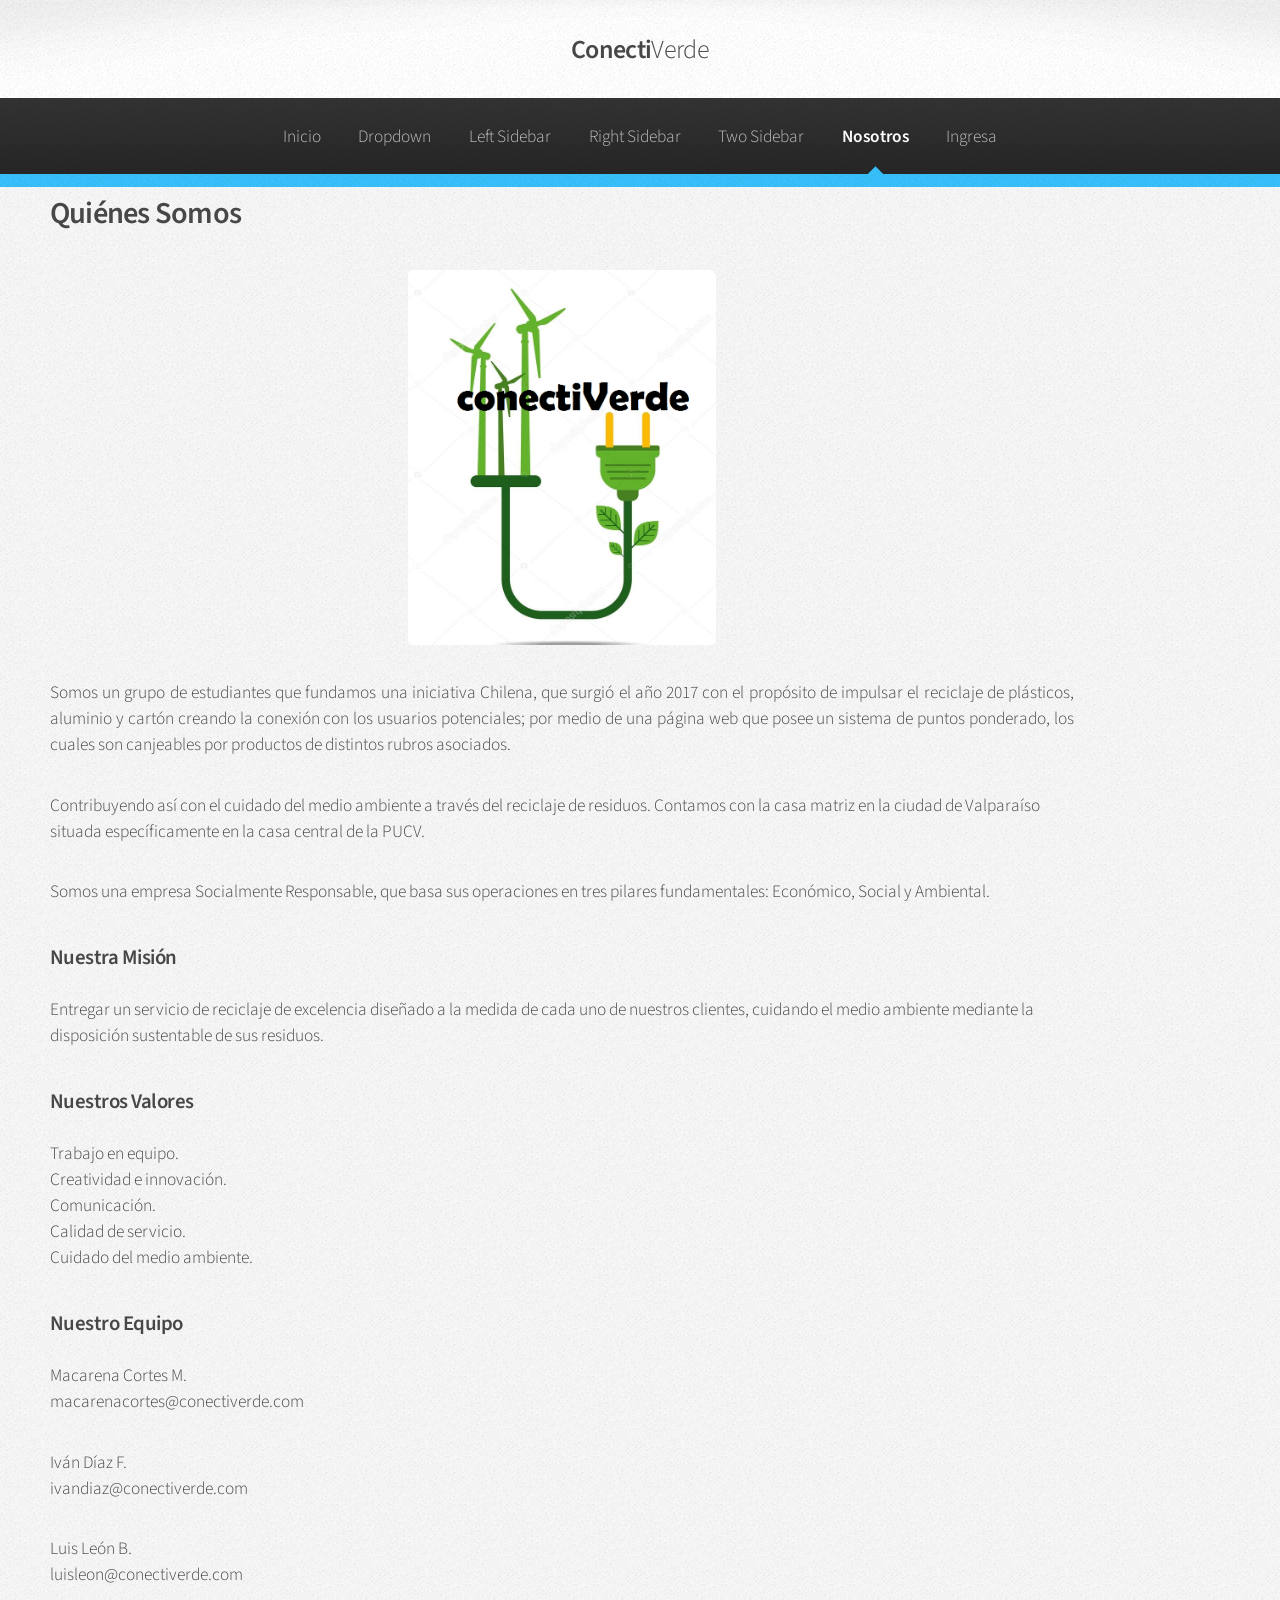
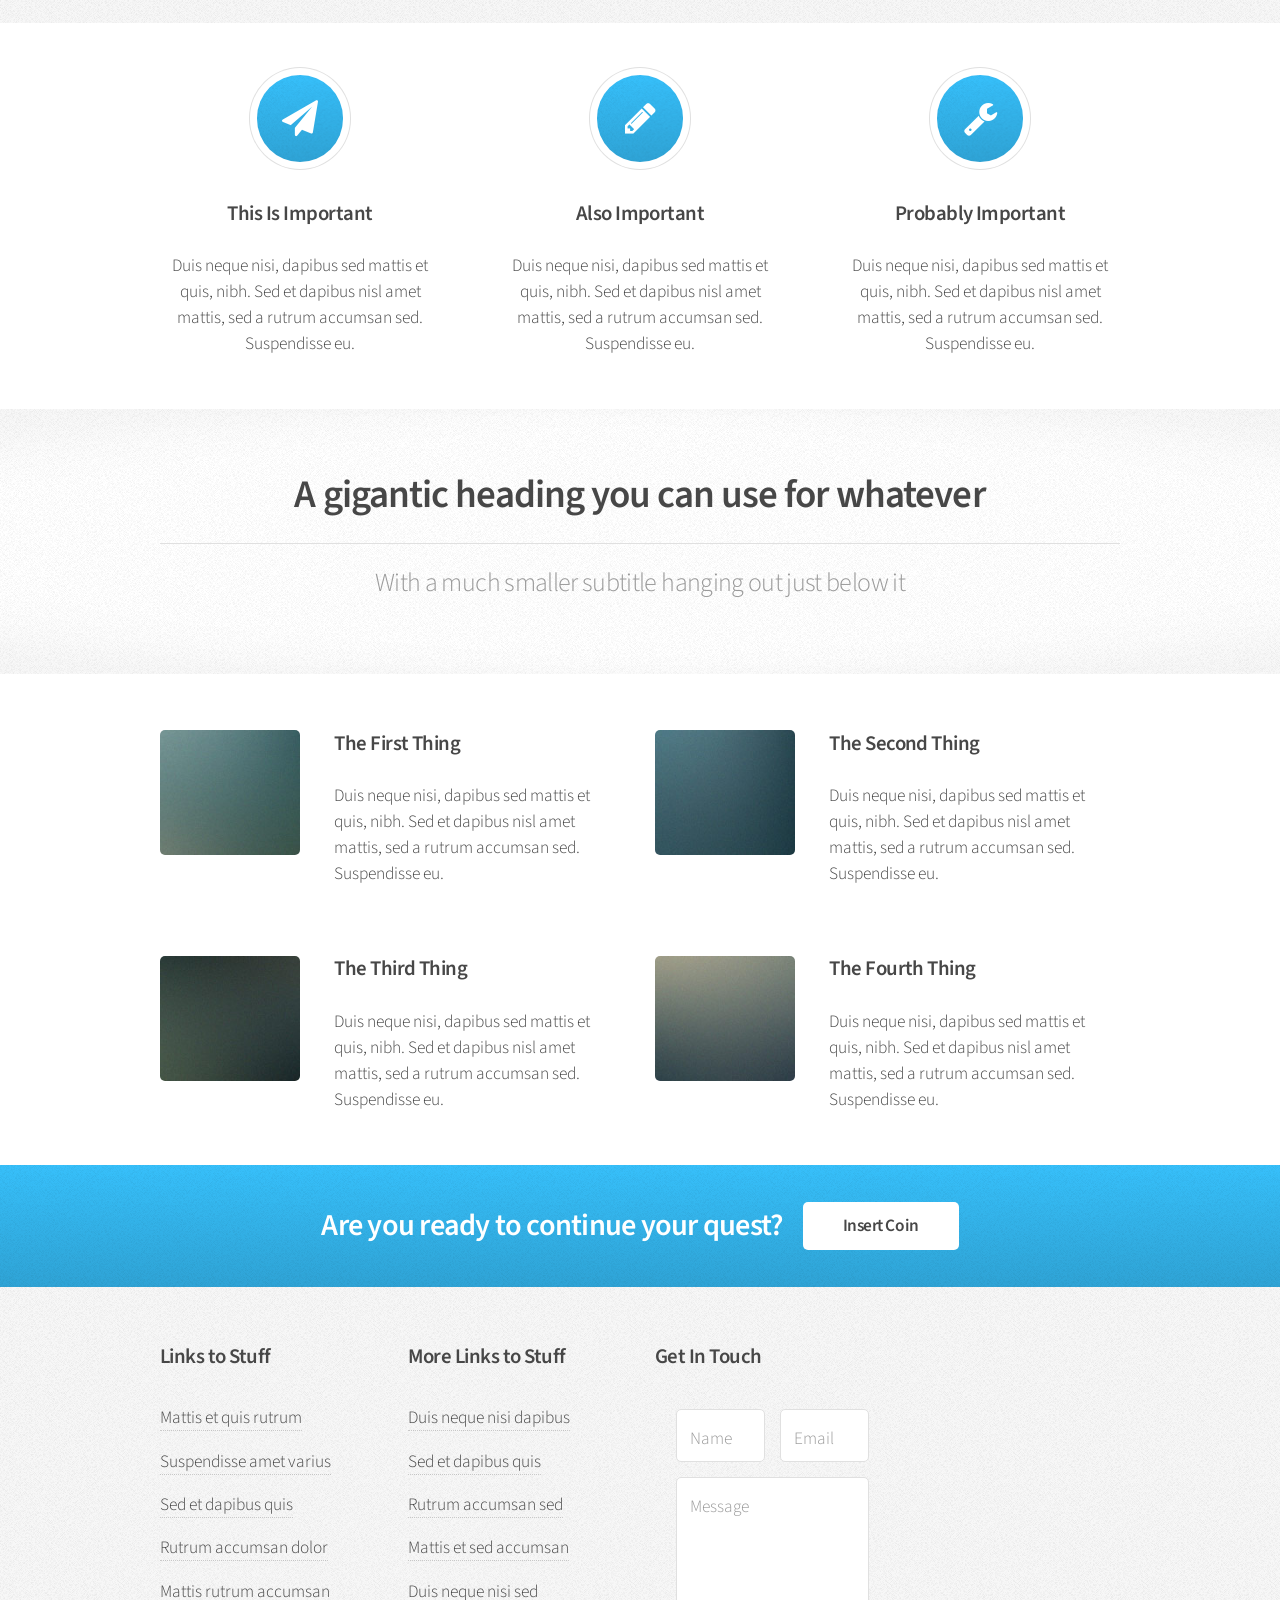
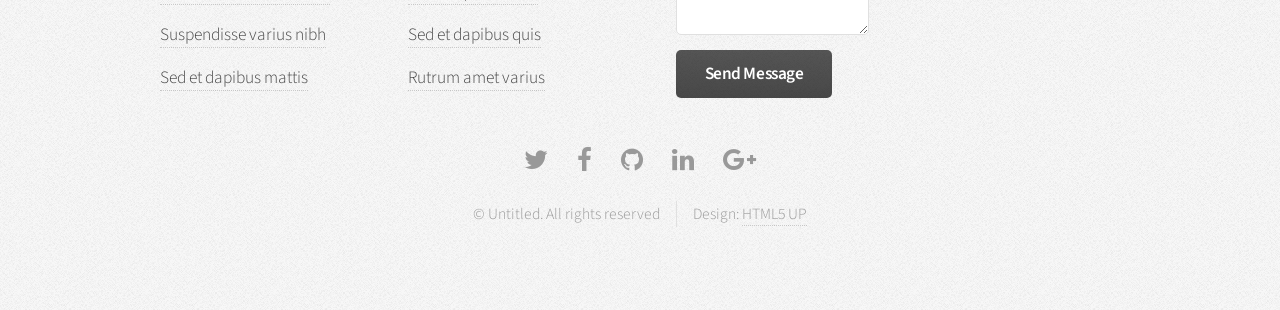
==== commit a3b312db: "actualizacion acceso, inicio admin, inicio user..." ====
--- a/nosotros.html
+++ b/nosotros.html
@@ -59,19 +59,42 @@
 
 
 
-			<article>
+			<article style="width:80%; margin-left:50px; margin-right:25px;">
 					<header>
-						<h2>Acerca de Nosotros</h2>
+						<h2>Quiénes Somos</h2>
 					</header>
 					<center>
 						<span class="image featured"><img src="images/conect.png" alt="" style="width:30%;height:30%;" /></span>
 				  </center>
-					<p>Como grupo estamos interesados en desarrollar un interés mayor por el
-					reciclaje, ofreciendo pequeños incentivos.</p>
-
-					<h3>Las Cifras</h3>
-					<p>Según estudios realizados por la ong bla bla... datos que hemos dicho en todas las
-					presentaciones.... chamullo</p>
+					<p align=justify>Somos un grupo de estudiantes que fundamos una iniciativa Chilena, que surgió el año 2017
+						con el propósito de impulsar el reciclaje de plásticos, aluminio y cartón creando la conexión
+						con los usuarios potenciales; por medio de una página web que posee un sistema de puntos ponderado,
+						los cuales son canjeables por productos de distintos rubros asociados.</p>
+					<p>Contribuyendo así con el cuidado del medio ambiente a través del reciclaje de residuos.
+						Contamos con la casa matriz en la ciudad de Valparaíso situada específicamente en la casa central de la PUCV.</p>
+					<p>Somos una empresa Socialmente Responsable, que basa sus operaciones en tres pilares fundamentales: Económico, Social y Ambiental.
+					</p>
+
+					<h3>Nuestra Misión</h3>
+					<p>Entregar un servicio de reciclaje de excelencia diseñado a la medida de cada uno de nuestros clientes,
+					 cuidando el medio ambiente mediante la disposición sustentable de sus residuos.</p>
+
+					 <h3>Nuestros Valores</h3>
+					 <ul type=disk>
+						 <li> Trabajo en equipo.
+						 <li>	Creatividad e innovación.
+						 <li>	Comunicación.
+						 <li> Calidad de servicio.
+						 <li> Cuidado del medio ambiente.
+					 </ul>
+
+					 <h3>Nuestro Equipo</h3>
+					 <p>Macarena Cortes M.<br>
+						 macarenacortes@conectiverde.com</p>
+						 <p>Iván Díaz F.<br>
+						 ivandiaz@conectiverde.com</p>
+						 <p>Luis León B.<br>
+						 luisleon@conectiverde.com</p>
 
 
 				</article>
